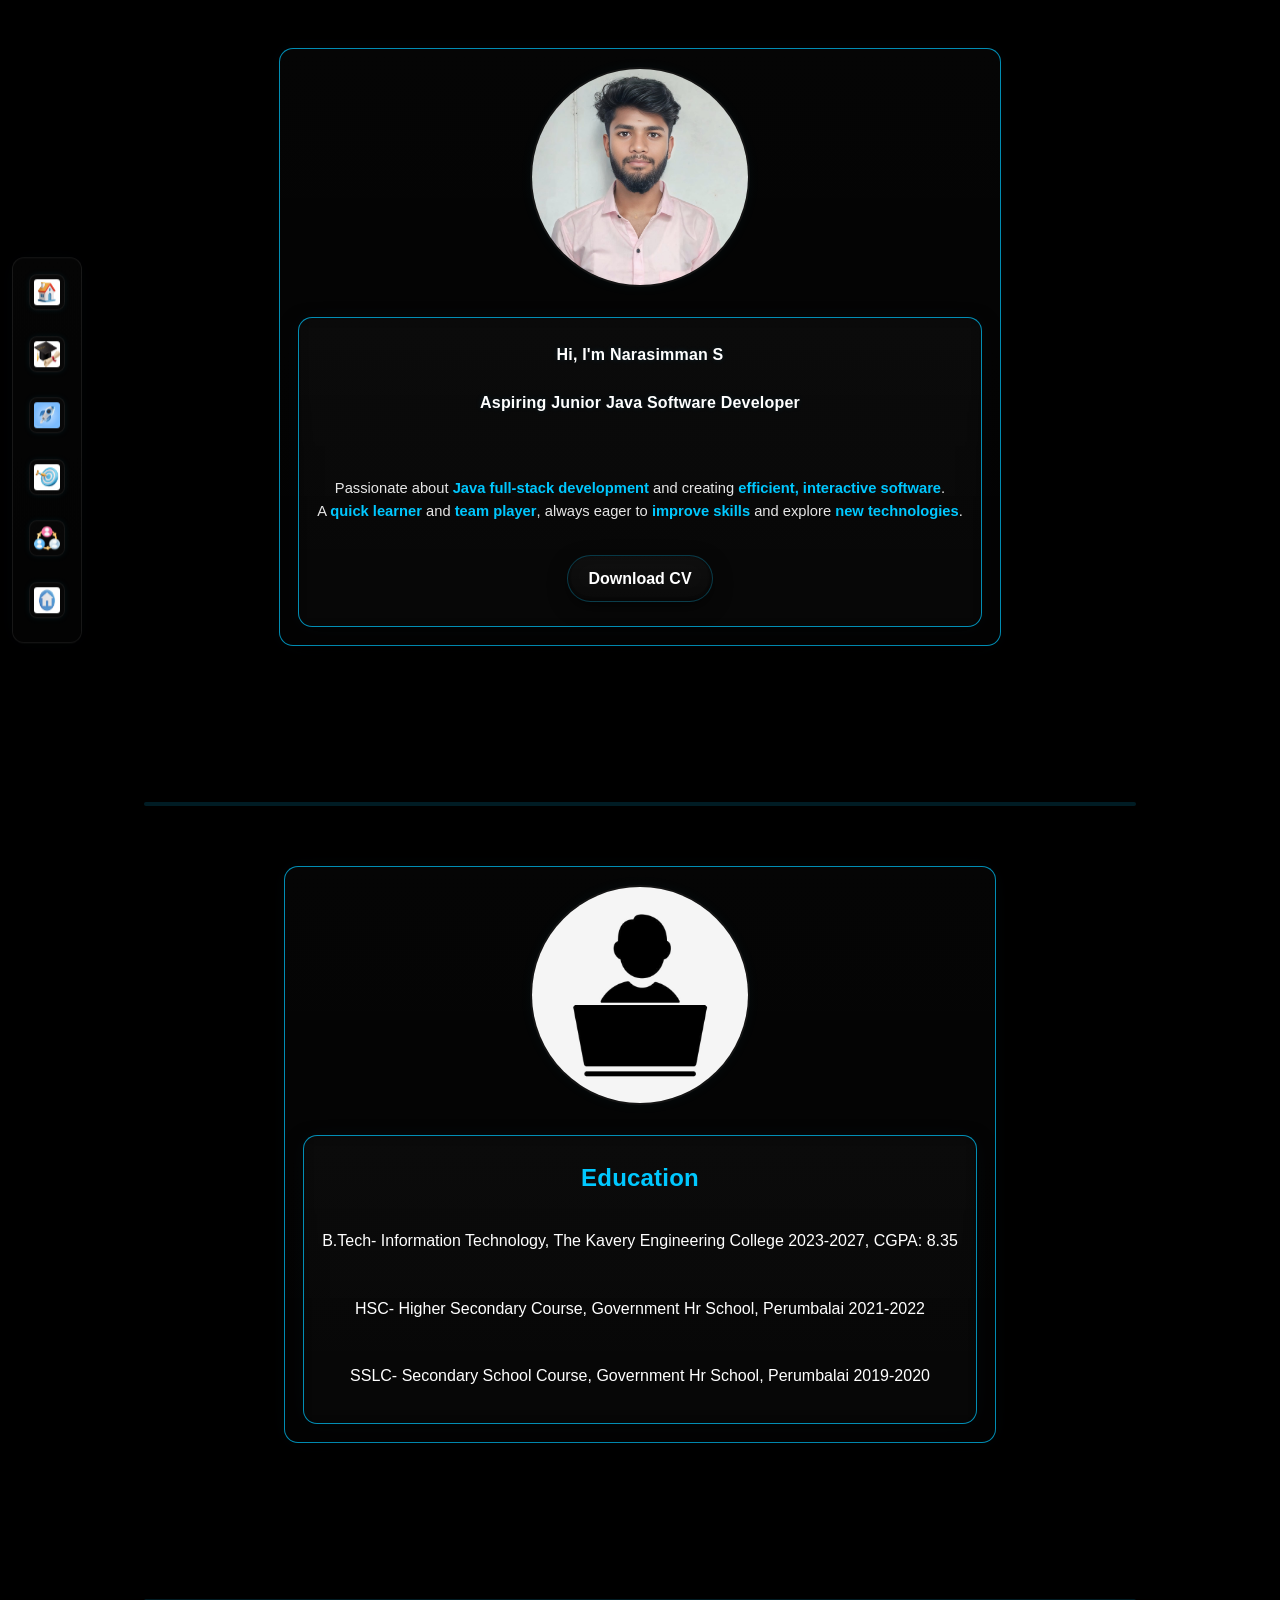
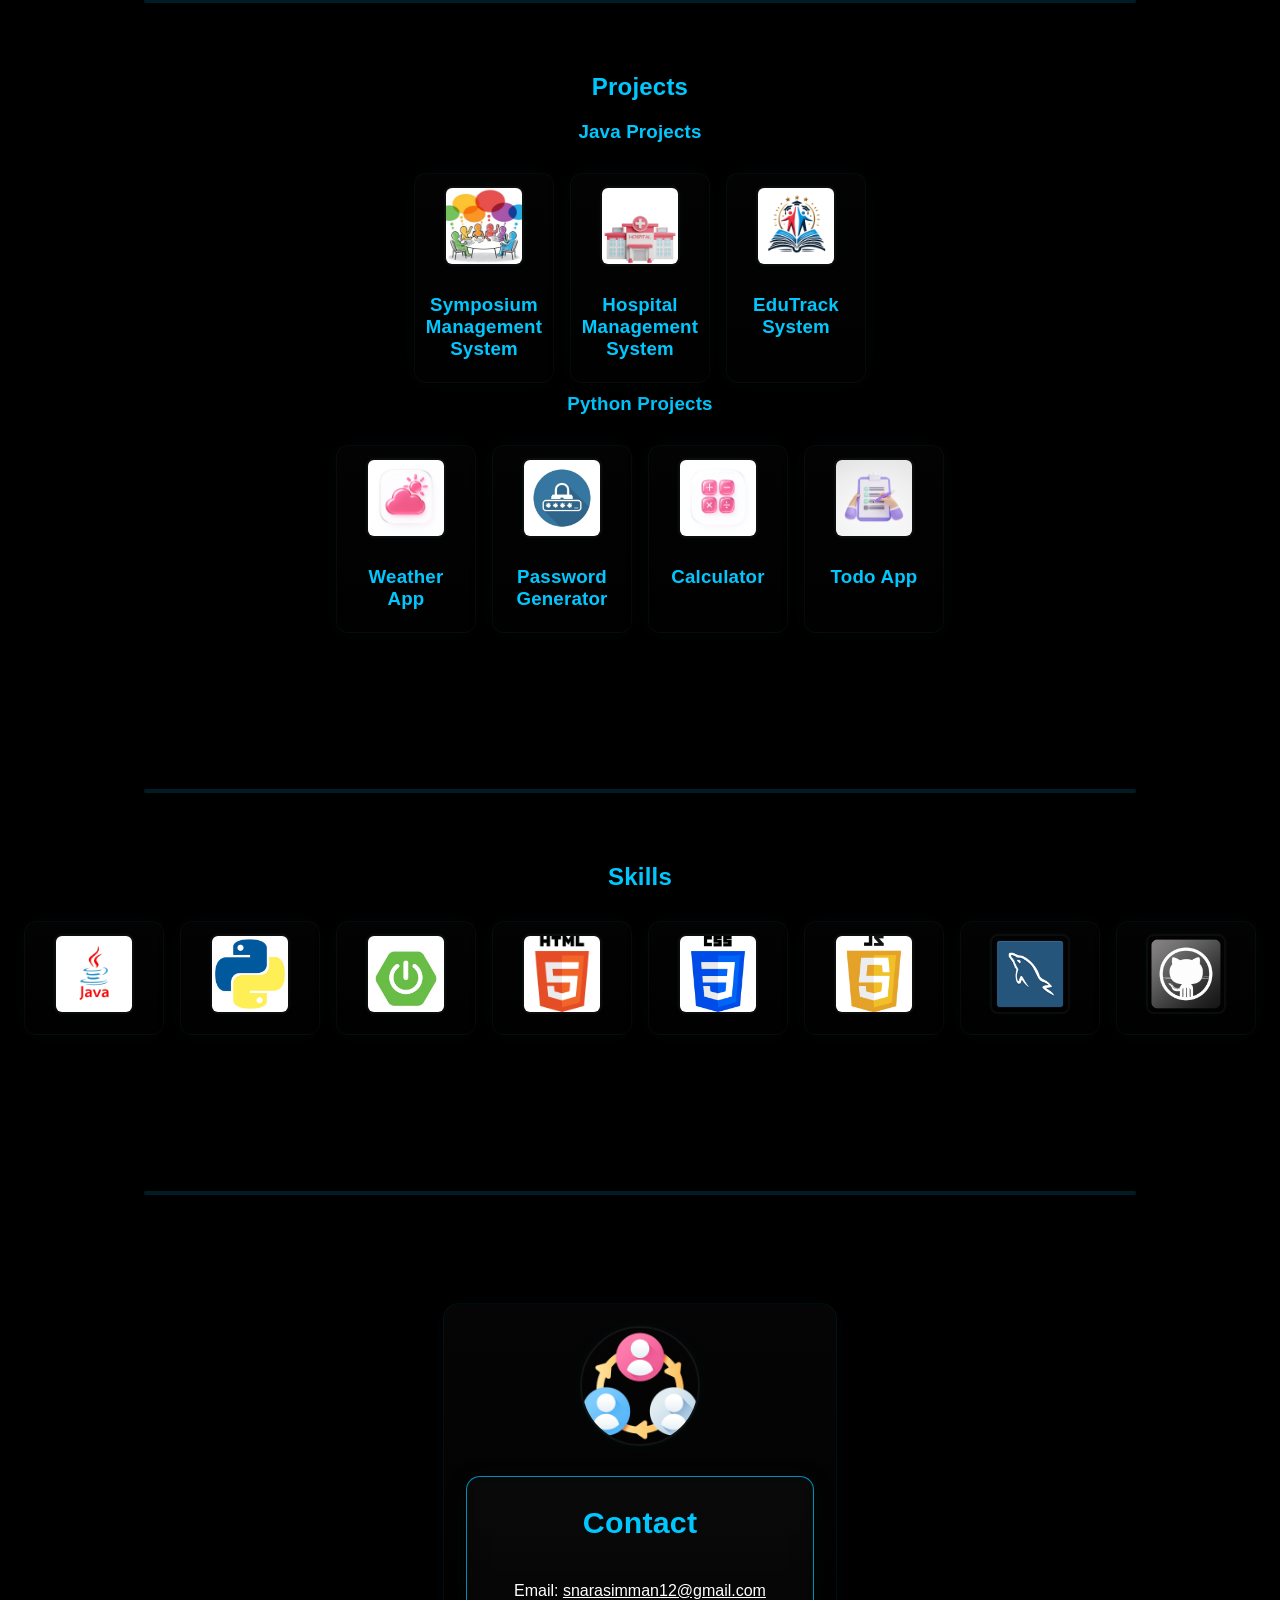
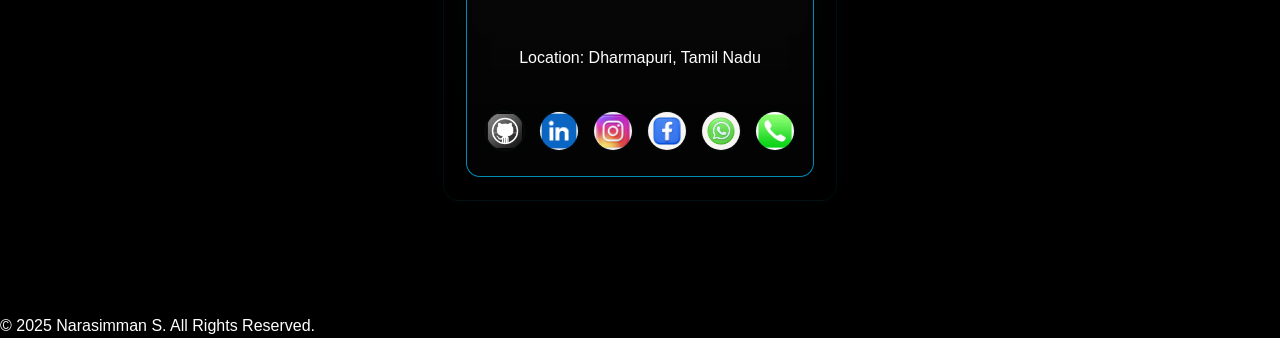
==== index.html @ ce7078b5 "your commit message" ====
<!DOCTYPE html>
<html lang="en">
<head>
<meta charset="UTF-8">
<meta name="viewport" content="width=device-width, initial-scale=1.0">
<title>Narasimman S | Portfolio</title>
<link rel="stylesheet" href="style.css">
</head>
<body>

<!-- Navbar Left -->
<header>
  <nav class="navbar">
    <ul class="nav-icons-left">
      <li><a href="#home"><img src="images/home.jpg" alt="Home" title="Home"></a></li>
      <li><a href="#about"><img src="images/education.jpg" alt="Education" title="Education"></a></li>
      <li><a href="#projects"><img src="images/project.jpg" alt="Projects" title="Projects"></a></li>
      <li><a href="#skills"><img src="images/skill.jpg" alt="Skills" title="Skills"></a></li>
      <li><a href="#contact"><img src="images/contact.png" alt="Contact" title="Contact"></a></li>
      <li><a href="#" id="back-to-home"><img src="images/back.jpg" alt="back" title="back"></a></li>
    </ul>

    <!-- Back to Top button on left -->
    <!-- <button id="back-to-top"><img src="images/back.jpg" alt="Back to Top"></button> -->
     <!-- Back to Top button -->
<!-- <button id="back-to-top">↑</button> -->


    <!-- Theme toggle -->
    <!-- <button id="theme-toggle">🌙</button> -->
  </nav>
</header>

<!-- Home Section -->
<section id="home" class="section">
  <div class="section-card home-photo">
    <img src="images/NARASIMMAN.jpg" alt="Narasimman S" class="section-img">
    <div class="section-text">
      <h1 class="glow-text left-to-center">Hi, I'm Narasimman S</h1>
      <h3 class="glow-text right-to-center">Aspiring Junior Java Software Developer<h3></h3>
<p class="small-text">
  Passionate about <span class="highlight">Java full-stack development</span> and creating <span class="highlight">efficient, interactive software</span>.<br>
  A <span class="highlight">quick learner</span> and <span class="highlight">team player</span>, always eager to <span class="highlight">improve skills</span> and explore <span class="highlight">new technologies</span>.
</p>

      <a href="resume (1).pdf" download class="btn">Download CV</a>
    </div>
  </div>
</section>

<!-- About Section -->
<section id="about" class="section">
  <div class="section-card plain">
    <img src="images/about.jpg" alt="about" class="section-img">
    <div class="section-text">
      <h2>Education</h2>
      <p>B.Tech- Information Technology, The Kavery Engineering College 2023-2027, CGPA: 8.35</p>
      <p>HSC- Higher Secondary Course, Government Hr School, Perumbalai 2021-2022</p>
      <p>SSLC- Secondary School Course, Government Hr School, Perumbalai 2019-2020</p>
    </div>
  </div>
</section>

<!-- Projects Section -->
<section id="projects" class="section">
  <h2>Projects</h2>
  <h3>Java Projects</h3>
  <div class="project-list">
    <div class="project-card">
      <img src="images/symposium.jpg" alt="Symposium Management System">
      <div class="overlay"><a href="https://github.com/narasimman3/Symposium-Management-System.git" target="_blank">View Code →</a></div>
      <h3>Symposium Management System</h3>
    </div>
    <div class="project-card">
      <img src="images/hospital.jpg" alt="Hospital Management System">
      <div class="overlay"><a href="https://github.com/narasimman3/Hospital_Management_System.git" target="_blank">View Code →</a></div>
      <h3>Hospital Management System</h3>
    </div>
    <div class="project-card">
      <img src="images/edutrack (2).jpg" alt="EduTrack System">
      <div class="overlay"><a href="https://github.com/narasimman3/Edutrack_1.git" target="_blank">View Code →</a></div>
      <h3>EduTrack System</h3>
    </div>
  </div>

  <h3>Python Projects</h3>
  <div class="project-list">
    <div class="project-card">
      <img src="images/weather.jpg" alt="Weather App">
      <div class="overlay"><a href="https://github.com/narasimman3/weather.git" target="_blank">View Code →</a></div>
      <h3>Weather App</h3>
    </div>
    <div class="project-card">
      <img src="images/password.jpg" alt="Password Generator">
      <div class="overlay"><a href="https://github.com/narasimman3/password.git" target="_blank">View Code →</a></div>
      <h3>Password Generator</h3>
    </div>
    <div class="project-card">
      <img src="images/calculator.jpg" alt="Calculator">
      <div class="overlay"><a href="https://github.com/narasimman3/calculator.git" target="_blank">View Code →</a></div>
      <h3>Calculator</h3>
    </div>
    <div class="project-card">
      <img src="images/todo.jpg" alt="Todo App">
      <div class="overlay"><a href="https://github.com/narasimman3/todo.git" target="_blank">View Code →</a></div>
      <h3>Todo App</h3>
    </div>
  </div>
</section>

<!-- Skills Section -->
<section id="skills" class="section">
  <h2>Skills</h2>
  <div class="skill-list">
    <div class="skill-card"><img src="images/java.jpg" alt="Java"><div class="skill-overlay"><span>Java</span></div></div>
    <div class="skill-card"><img src="images/python.jpg" alt="Python"><div class="skill-overlay"><span>Python</span></div></div>
    <div class="skill-card"><img src="images/springboot.jpg" alt="Spring Boot"><div class="skill-overlay"><span>Spring Boot</span></div></div>
    <div class="skill-card"><img src="images/html.jpg" alt="HTML"><div class="skill-overlay"><span>HTML</span></div></div>
    <div class="skill-card"><img src="images/css.jpg" alt="CSS"><div class="skill-overlay"><span>CSS</span></div></div>
    <div class="skill-card"><img src="images/js.jpg" alt="JavaScript"><div class="skill-overlay"><span>JavaScript</span></div></div>
    <div class="skill-card"><img src="icon/Mysql.png" alt="MySQL"><div class="skill-overlay"><span>MySQL</span></div></div>
    <div class="skill-card"><img src="icon/Github.png" alt="Git & Github"><div class="skill-overlay"><span>Git & Github</span></div></div>
  </div>
</section>

<!-- Contact Section -->
<section id="contact" class="section">
  <div class="section-card contact-container">
    <img src="images/contact.png" alt="Contact" class="section-img">
    <div class="section-text">
      <h2>Contact</h2>
      <p>Email: <a href="mailto:narasimman120@gmail.com">snarasimman12@gmail.com</a></p>
      <p>Location: Dharmapuri, Tamil Nadu</p>
      <div class="social-icons">
        <a href="https://github.com/narasimman3" target="_blank"><img src="icon/Github.png" alt="GitHub"></a>
        <a href="https://www.linkedin.com/in/narasimman-s-4451b8252" target="_blank"><img src="images/linkedin.jpg" alt="GitHub"></a>
        <a href="https://www.instagram.com/_.vaathi__" target="_blank"><img src="images/instagram.jpg" alt="Instagram"></a>
        <a href="https://www.facebook.com/share/1CPYEWhWmS/" target="_blank"><img src="images/facebook.jpg" alt="Facebook"></a>
        <a href="https://wa.me/6374122099" target="_blank"><img src="images/whatsapp.jpg" alt="WhatsApp"></a>
        <a href="tel:+916374122099"><img src="images/phone.jpg" alt="Phone"></a>
      </div>
    </div>
  </div>
</section>

<footer>
  <p>© 2025 Narasimman S. All Rights Reserved.</p>
</footer>

<script src="script.js" defer></script>
</body>
</html>
---- style.css ----
/* =========================
   Portfolio CSS - Sky-Blue Neon Theme + Glassmorphism
   - White body text
   - Sky-blue headers / highlights: #00c8ff
   - Glass panels (cards, navbar, buttons)
   - Neon hover pulse + border-expand animation
========================= */

/* ----- Root Variables ----- */
:root {
  --bg-color: #000000;        /* Pure Black background */
  --text-color: #ffffff;      /* Main body text = white */
  --sky: #00c8ff;             /* Sky blue neon */
  --highlight: var(--sky);    /* highlights use sky */
  --card-bg: rgba(0, 200, 255, 0.08);   /* subtle sky tint */
  --card-bg-strong: rgba(0, 200, 255, 0.12);
  --card-border: rgba(0, 200, 255, 0.7);
  --glass-bg: rgba(255,255,255,0.04);
  --gradient: linear-gradient(135deg, var(--sky) 0%, rgba(0,200,255,0.6) 100%);
  --glass-border: rgba(255,255,255,0.08);
  --transition-fast: 0.18s;
  --transition: 0.3s;
}

/* ----- Light-theme accidental override (keep dark) ----- */
[data-theme="light"] {
  --bg-color: #000000;
  --text-color: #ffffff;
  --card-bg: rgba(0, 200, 255, 0.08);
}

/* ----- Global Styles ----- */
* { box-sizing: border-box; }
html,body { height: 100%; }
body {
  margin: 0;
  font-family: 'Arial', sans-serif;
  background: var(--bg-color);
  color: var(--text-color);
  scroll-behavior: smooth;
  overflow-x: hidden;
  transition: background var(--transition), color var(--transition);
  -webkit-font-smoothing: antialiased;
  -moz-osx-font-smoothing: grayscale;
}

/* Headings use sky blue */
h1, h2, h3, h4, h5, h6 {
  color: var(--sky);
  margin: 10px 0;
  font-weight: 700;
  letter-spacing: 0.2px;
}

/* Smaller text */
p, li, a, span {
  color: var(--text-color);
  line-height: 1.6;
}

/* ----- Navbar Left Side (glass) ----- */
.navbar {
  position: fixed;
  top: 50%;
  left: 12px;
  transform: translateY(-50%);
  background: linear-gradient(180deg, rgba(255,255,255,0.02), rgba(255,255,255,0.01));
  border: 1px solid var(--glass-border);
  backdrop-filter: blur(8px);
  -webkit-backdrop-filter: blur(8px);
  padding: 10px;
  border-radius: 12px;
  display: flex;
  flex-direction: column;
  align-items: center;
  z-index: 100;
  box-shadow: 0 6px 18px rgba(0,0,0,0.6), 0 0 24px rgba(0,200,255,0.03);
  transition: transform var(--transition), box-shadow var(--transition);
}

.navbar:hover { transform: translateY(-50%) scale(1.01); }

/* Nav icons */
.nav-icons-left {
  list-style: none;
  padding: 6px;
  margin: 0;
  display: flex;
  flex-direction: column;
  gap: 18px;
}

.nav-icons-left li a img {
  width: 36px;
  height: 36px;
  border-radius: 8px;
  transition: transform var(--transition-fast), filter var(--transition-fast), box-shadow var(--transition-fast);
  border: 1px solid rgba(255,255,255,0.06);
  box-shadow: 0 0 6px rgba(0,200,255,0.08);
  background: rgba(255,255,255,0.02);
  padding: 4px;
}

.nav-icons-left li a img:hover {
  transform: scale(1.12);
  filter: brightness(1.05);
  box-shadow: 0 0 12px var(--sky), 0 0 24px rgba(0,200,255,0.25);
}

/* Theme toggle */
#theme-toggle {
  margin-top: 14px;
  background: linear-gradient(90deg, rgba(255,255,255,0.03), rgba(255,255,255,0.01));
  border: 1px solid var(--glass-border);
  font-size: 18px;
  color: var(--text-color);
  cursor: pointer;
  border-radius: 10px;
  padding: 6px 8px;
  width: 48px;
  text-align: center;
  transition: transform var(--transition-fast), box-shadow var(--transition-fast);
}
#theme-toggle:hover {
  transform: scale(1.05);
  box-shadow: 0 0 12px var(--sky);
}

/* ----- Sections ----- */
.section {
  padding: 48px 20px;
  opacity: 0;
  transform: translateY(30px);
  transition: all 0.8s ease-out;
  display: flex;
  flex-direction: column;
  align-items: center;
}

.section.visible {
  opacity: 1;
  transform: translateY(0);
  animation: fadeInUp 0.8s ease-out forwards;
}

/* Gap line between sections */
.section + .section::before {
  content: "";
  display: block;
  width: 80%;
  height: 4px;
  background-color: var(--highlight);
  margin: 60px auto;
  border-radius: 2px;
  opacity: 0.14;
  box-shadow: 0 0 12px rgba(0,200,255,0.06);
}

/* Home Glow Text (keeps original animation) */
.glow-text {
  font-weight: bold;
  text-align: center;
  font-size: 1rem;
  opacity: 0;
  display: inline-block;
  text-shadow: 0 0 6px rgba(0,200,255,0.12), 0 0 12px rgba(0,200,255,0.06);
  color: var(--text-color);
}

.left-to-center {
  animation: slide-left-to-center 3s forwards, neon-pulse 2.2s infinite alternate;
  animation-delay: 0s, 1.5s;
}

.right-to-center {
  animation: slide-right-to-center 3s forwards, neon-pulse 2.2s infinite alternate;
  animation-delay: 0s, 1.5s;
}

/* Slide animations */
@keyframes slide-left-to-center {
  0% { transform: translateX(-100%); opacity: 0; }
  100% { transform: translateX(0); opacity: 1; }
}
@keyframes slide-right-to-center {
  0% { transform: translateX(100%); opacity: 0; }
  100% { transform: translateX(0); opacity: 1; }
}

/* Neon pulse (text subtle color shift using sky) */
@keyframes neon-pulse {
  0%   { text-shadow: 0 0 6px rgba(0,200,255,0.08); color: var(--text-color); transform: scale(1); }
  50%  { text-shadow: 0 0 10px var(--sky), 0 0 24px rgba(0,200,255,0.18); color: var(--sky); transform: scale(1.01); }
  100% { text-shadow: 0 0 6px rgba(0,200,255,0.08); color: var(--text-color); transform: scale(1); }
}

/* ----- Cards (glass + sky-blue glow) ----- */
.section-card,
.section-card .section-text,
.project-card,
.skill-card,
.contact-container {
  display: flex;
  flex-direction: column;
  align-items: center;
  text-align: center;
  gap: 10px;
  background: linear-gradient(180deg, rgba(255,255,255,0.02), rgba(255,255,255,0.01));
  border: 1px solid var(--card-border);
  border-radius: 14px;
  padding: 18px;
  box-shadow: 0 6px 18px rgba(0,0,0,0.6), 0 0 22px rgba(0,200,255,0.04);
  transition: transform var(--transition), box-shadow var(--transition), border-color var(--transition);
  backdrop-filter: blur(10px);
  -webkit-backdrop-filter: blur(10px);
}

/* Slight stronger glass variant */
.contact-container {
  max-width: 900px;
  margin: 48px auto;
  padding: 22px;
  border-radius: 16px;
  background: linear-gradient(180deg, rgba(255,255,255,0.02), rgba(0,0,0,0.02));
  border: 1px solid rgba(0,200,255,0.06);
  box-shadow: 0 10px 28px rgba(0,0,0,0.6), 0 0 28px rgba(0,200,255,0.03);
}

/* Hover: neon raise + border expand glow */
.section-card:hover,
.project-card:hover,
.skill-card:hover,
.contact-container:hover {
  transform: translateY(-6px) scale(1.02);
  box-shadow: 0 18px 40px rgba(0,0,0,0.6), 0 0 40px rgba(0,200,255,0.16);
  border-color: var(--sky);
  animation: border-expand 0.6s ease forwards;
}

/* border-expansion subtle effect (pseudo) */
@keyframes border-expand {
  0% { box-shadow: 0 6px 18px rgba(0,0,0,0.6), 0 0 12px rgba(0,200,255,0.05); }
  100% { box-shadow: 0 18px 40px rgba(0,0,0,0.6), 0 0 40px rgba(0,200,255,0.16); }
}

/* Home Image */
.section-card .section-img {
  width: 220px;
  height: 220px;
  border-radius: 50%;
  object-fit: cover;
  margin-bottom: 20px;
  transition: transform var(--transition), box-shadow var(--transition), border var(--transition);
  border: 2px solid rgba(255,255,255,0.06);
  box-shadow: 0 0 14px rgba(0,200,255,0.04);
}

.section-card .section-img:hover {
  transform: scale(1.05);
  box-shadow: 0 0 28px var(--sky), 0 0 36px rgba(0,200,255,0.12);
}

/* ----- Buttons (glass + neon) ----- */
/* Default button: glass + sky border + inner glow */
.btn {
  display: inline-block;
  padding: 10px 20px;
  margin: 6px 10px;
  background: linear-gradient(180deg, rgba(255,255,255,0.03), rgba(255,255,255,0.01));
  color: var(--text-color);
  border-radius: 999px;
  font-weight: 700;
  text-decoration: none;
  border: 1px solid rgba(0,200,255,0.25);
  box-shadow: inset 0 -2px 8px rgba(0,0,0,0.6), 0 6px 18px rgba(0,0,0,0.6);
  position: relative;
  transition: transform var(--transition-fast), box-shadow var(--transition), border-color var(--transition);
  backdrop-filter: blur(6px);
  -webkit-backdrop-filter: blur(6px);
}

/* Neon accent variant (sky solid) */
.btn.primary {
  background: linear-gradient(90deg, rgba(0,200,255,0.12), rgba(0,200,255,0.08));
  color: #00121a;
  border: 1px solid rgba(0,200,255,0.9);
  box-shadow: 0 6px 18px rgba(0,0,0,0.6), 0 0 24px rgba(0,200,255,0.14);
}

/* Hover: neon pulse & slight scale + border expand ring */
.btn:hover {
  transform: translateY(-4px) scale(1.03);
  border-color: var(--sky);
  box-shadow: 0 18px 40px rgba(0,0,0,0.6), 0 0 34px rgba(0,200,255,0.18);
  animation: neon-button-pulse 1.2s infinite;
}

/* Focus (accessibility) */
.btn:focus {
  outline: none;
  box-shadow: 0 0 0 4px rgba(0,200,255,0.08), 0 0 24px rgba(0,200,255,0.14);
}

/* neon pulse keyframes for hover */
@keyframes neon-button-pulse {
  0% { box-shadow: 0 10px 30px rgba(0,0,0,0.6), 0 0 8px rgba(0,200,255,0.08); }
  50% { box-shadow: 0 18px 40px rgba(0,0,0,0.6), 0 0 44px rgba(0,200,255,0.22); transform: translateY(-4px) scale(1.035); }
  100% { box-shadow: 0 10px 30px rgba(0,0,0,0.6), 0 0 8px rgba(0,200,255,0.08); transform: translateY(-3px) scale(1.03); }
}

/* small icon button */
.icon-btn {
  width: 44px;
  height: 44px;
  display: inline-flex;
  align-items: center;
  justify-content: center;
  border-radius: 10px;
  padding: 6px;
  border: 1px solid rgba(0,200,255,0.12);
  background: rgba(255,255,255,0.02);
}

/* ----- Project & Skill Lists ----- */
.project-list,
.skill-list {
  display: flex;
  flex-wrap: wrap;
  justify-content: center;
  gap: 16px;
  margin-top: 20px;
}

.project-card,
.skill-card {
  width: 140px;
  display: flex;
  flex-direction: column;
  align-items: center;
  padding: 12px;
  position: relative;
  border-radius: 12px;
  cursor: pointer;
  overflow: hidden;
  border: 1px solid rgba(255,255,255,0.03);
  background: linear-gradient(180deg, rgba(255,255,255,0.01), rgba(255,255,255,0.005));
}

/* images inside cards */
.project-card img,
.skill-card img {
  width: 80px;
  height: 80px;
  border-radius: 8px;
  margin-bottom: 8px;
  object-fit: cover;
  transition: transform var(--transition), box-shadow var(--transition), border var(--transition);
  border: 2px solid rgba(255,255,255,0.04);
  box-shadow: 0 0 6px rgba(0,200,255,0.04);
}

.project-card:hover img,
.skill-card:hover img {
  transform: scale(1.06);
  box-shadow: 0 0 18px var(--sky), 0 0 26px rgba(0,200,255,0.12);
}

/* Overlays */
.project-card .overlay,
.skill-card .skill-overlay {
  position: absolute;
  top: 0;
  left: 0;
  width: 100%;
  height: 100%;
  background: rgba(0,0,0,0.6);
  color: var(--text-color);
  display: flex;
  justify-content: center;
  align-items: center;
  opacity: 0;
  font-weight: bold;
  font-size: 14px;
  border-radius: 12px;
  transition: opacity var(--transition), transform var(--transition);
}

.project-card:hover .overlay,
.skill-card:hover .skill-overlay {
  opacity: 1;
  transform: translateY(0);
}

/* ----- Contact Section specifics ----- */
.contact-container .section-img {
  width: 120px;
  height: 120px;
  object-fit: cover;
  border-radius: 50%;
  border: 2px solid rgba(255,255,255,0.06);
  box-shadow: 0 0 14px rgba(0,200,255,0.04);
  transition: transform var(--transition), box-shadow var(--transition);
}

.contact-container .section-img:hover {
  transform: scale(1.06);
  box-shadow: 0 0 26px var(--sky), 0 0 30px rgba(0,200,255,0.12);
}

.contact-container .section-text h2 {
  font-size: 1.9rem;
  margin-bottom: 12px;
  color: var(--sky);
}

.contact-container .section-text p,
.contact-container .section-text a {
  color: var(--text-color);
}

/* ----- Social Icons ----- */
.social-icons {
  display: flex;
  gap: 14px;
  margin-top: 14px;
}

.social-icons a img {
  width: 40px;
  height: 40px;
  object-fit: cover;
  border-radius: 50%;
  transition: transform var(--transition-fast), box-shadow var(--transition-fast);
  border: 1px solid rgba(255,255,255,0.04);
  box-shadow: 0 0 6px rgba(0,200,255,0.04);
}

.social-icons a img:hover {
  transform: scale(1.12);
  box-shadow: 0 0 22px var(--sky), 0 0 34px rgba(0,200,255,0.14);
}

/* ----- Back to Top ----- */
#back-to-top {
  position: fixed;
  bottom: 20px;
  left: 20px;
  padding: 8px;
  border-radius: 50%;
  border: none;
  background: linear-gradient(180deg, rgba(255,255,255,0.02), rgba(255,255,255,0.01));
  cursor: pointer;
  z-index: 100;
  display: block;
  transition: transform var(--transition-fast), opacity var(--transition-fast), box-shadow var(--transition-fast);
  border: 1px solid rgba(255,255,255,0.04);
}

#back-to-top:hover {
  transform: scale(1.18);
  opacity: 0.95;
  box-shadow: 0 18px 40px rgba(0,0,0,0.6), 0 0 34px rgba(0,200,255,0.14);
}

/* ----- Animations ----- */
@keyframes fadeInUp {
  0% { opacity: 0; transform: translateY(30px); }
  100% { opacity: 1; transform: translateY(0); }
}

/* Border glow utility (can be used) */
.glow-border {
  box-shadow: 0 10px 30px rgba(0,0,0,0.6), 0 0 24px rgba(0,200,255,0.12);
  border: 1px solid rgba(0,200,255,0.14);
}

/* Highlights & small text */
.highlight { color: var(--sky); font-weight: 700; }
.small-text { font-size: 0.92rem; line-height: 1.6; color: rgba(255,255,255,0.9); }

/* Active nav glow */
.nav-icons-left li a.active.neon-glow {
  color: var(--sky);
  text-shadow: 0 0 6px var(--sky), 0 0 12px rgba(0,200,255,0.18);
  transition: text-shadow var(--transition), color var(--transition);
}

/* ----- Responsive ----- */
@media(max-width:1024px){
  .section-card .section-img { width: 150px; height: 150px; }
  .project-card img, .skill-card img { width: 100px; height: 100px; }
  .navbar { left: 8px; }
}

@media(max-width:768px){
  .navbar {
    position: fixed;
    top: 0;
    left: 0;
    width: 100%;
    height: 60px;
    flex-direction: row;
    justify-content: space-around;
    padding: 8px;
    border-radius: 0 0 12px 12px;
  }
  .nav-icons-left { flex-direction: row; gap: 14px; align-items: center; margin: 0; }
  .project-list, .skill-list { flex-direction: column; align-items: center; }
  .section-card .section-img { width: 120px; height: 120px; }
  .project-card img, .skill-card img { width: 80px; height: 80px; }
}

@media(max-width:360px){
  .section-card .section-img { width: 100px; height: 100px; }
  .project-card img, .skill-card img { width: 70px; height: 70px; }
  .navbar { padding: 6px; }
}

/* ----- Utility text colors for readability ----- */
.muted { color: rgba(255,255,255,0.6); }
.link { color: var(--sky); text-decoration: none; font-weight: 700; }
.link:hover { text-decoration: underline; }

/* End of file */
html {
  scroll-behavior: smooth;
}
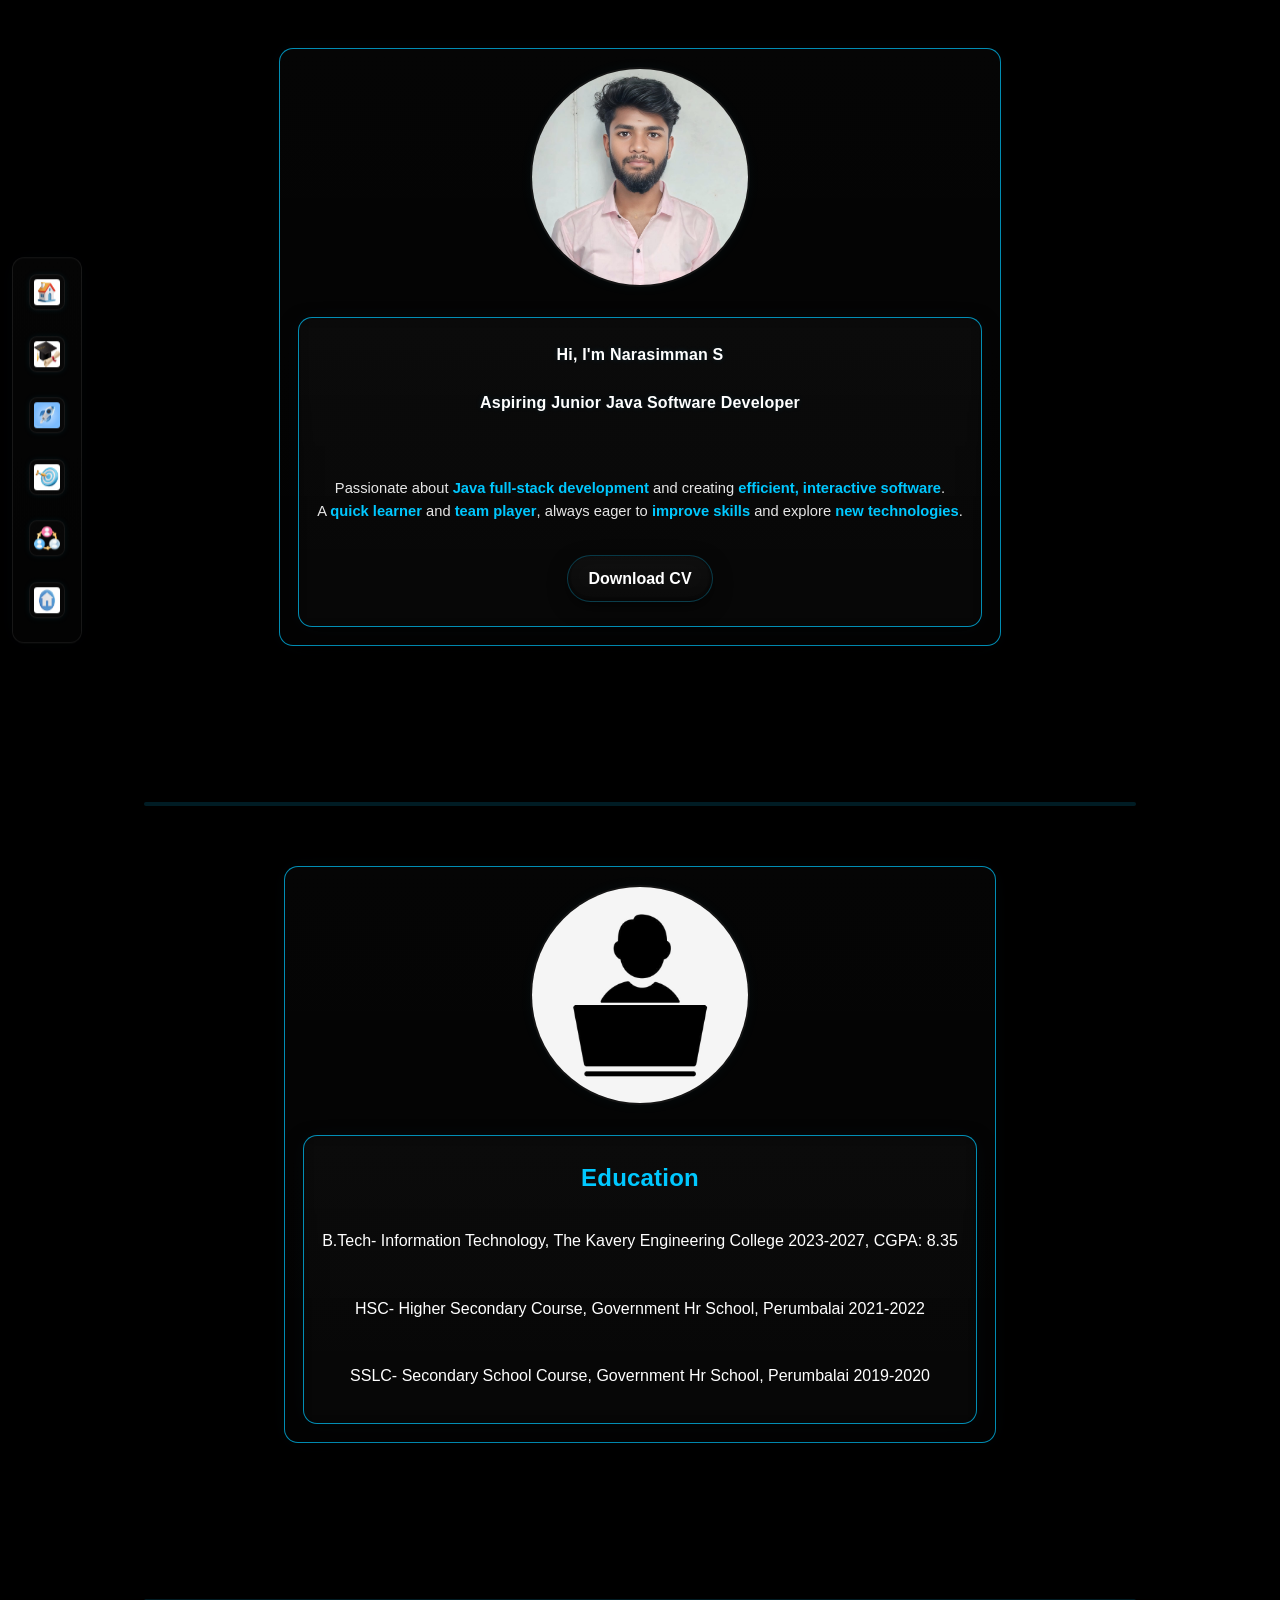
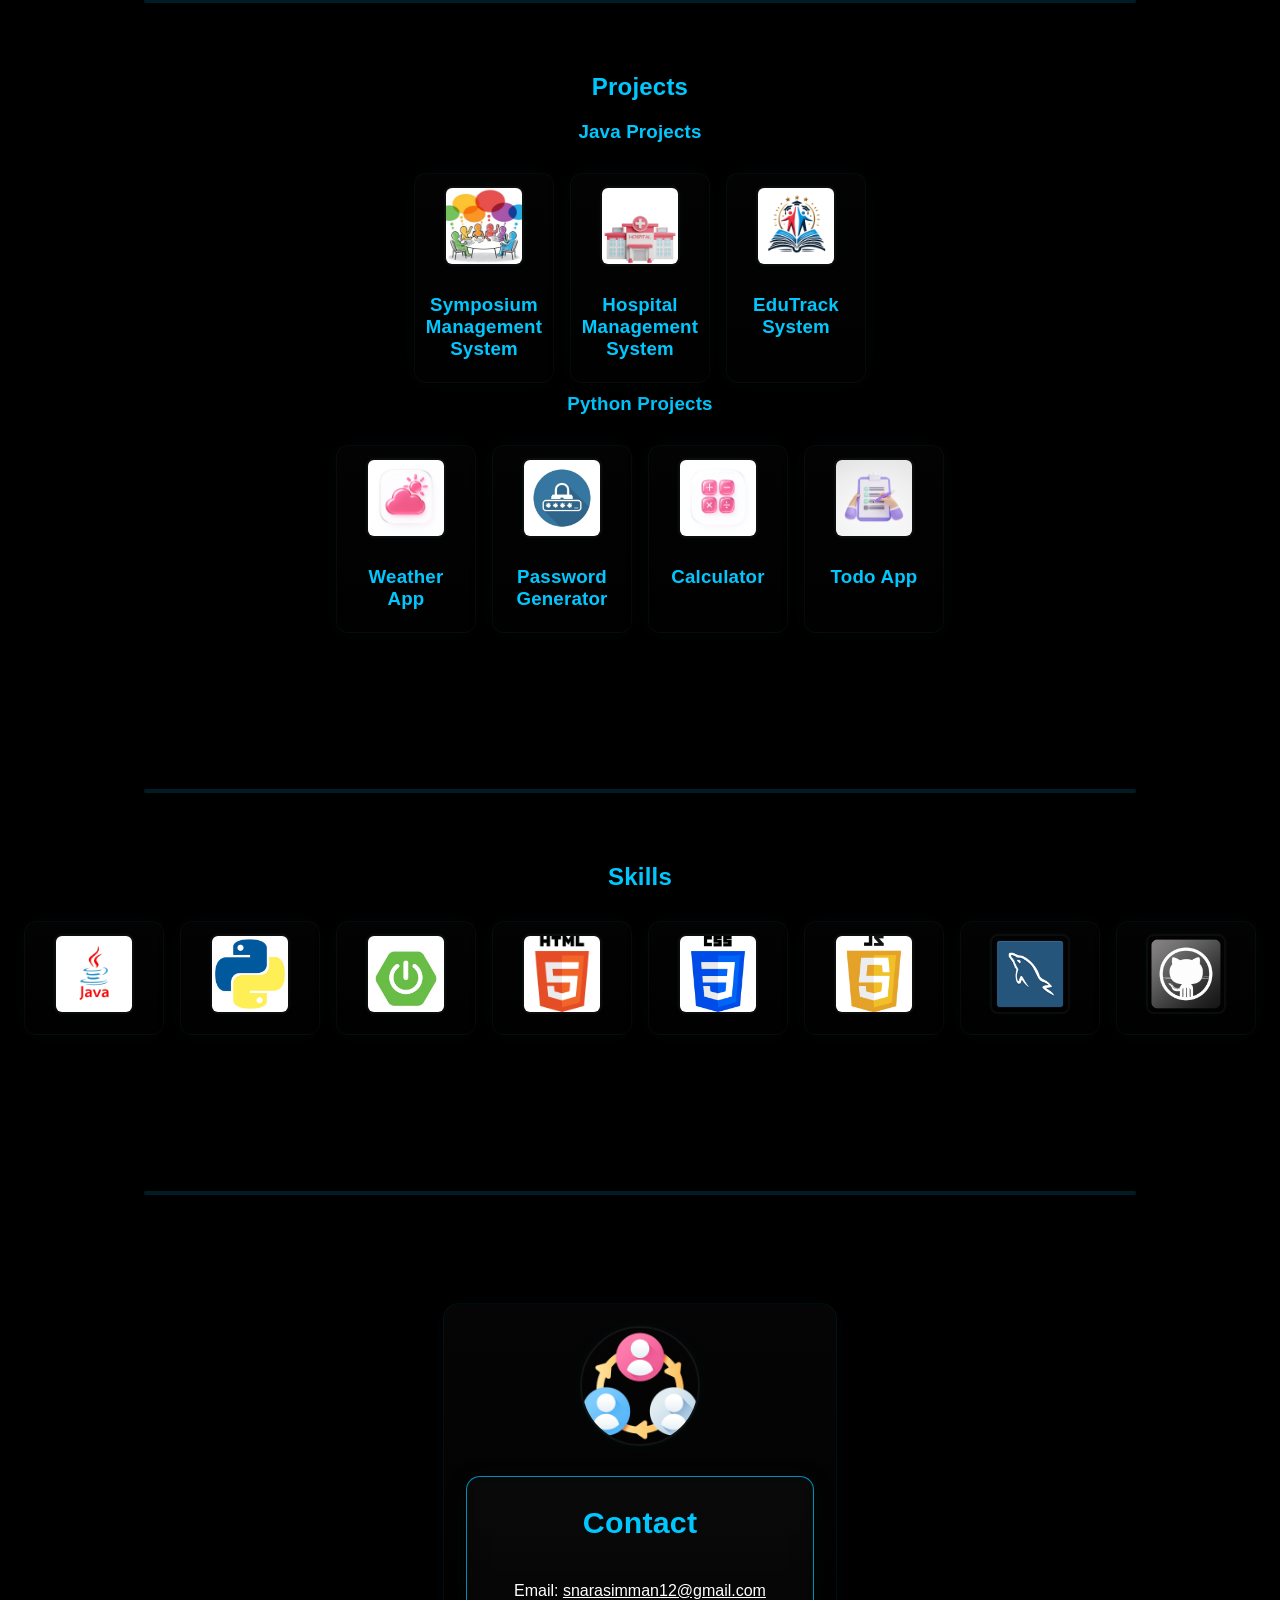
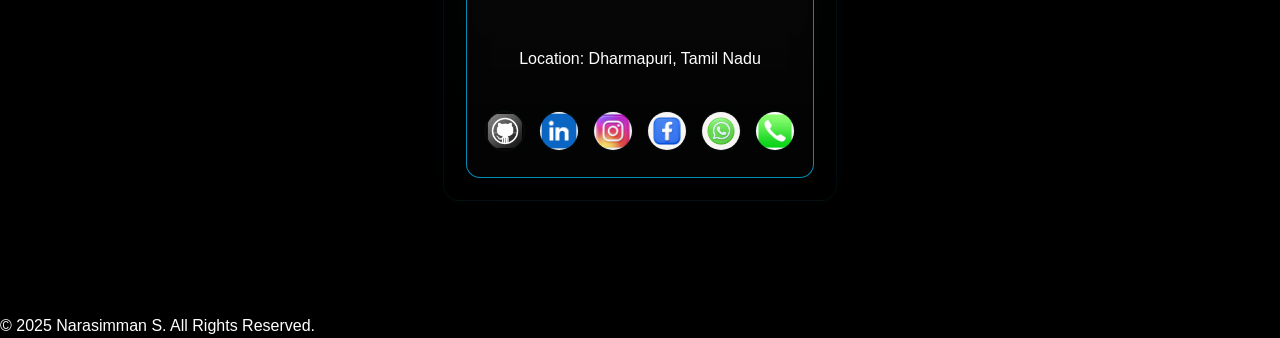
==== commit ce6c1ae6: "Update portfolio: fixed mobile navbar, updated style.css, index.html changes, removed old PDFs" ====
--- a/index.html
+++ b/index.html
@@ -43,7 +43,7 @@
   A <span class="highlight">quick learner</span> and <span class="highlight">team player</span>, always eager to <span class="highlight">improve skills</span> and explore <span class="highlight">new technologies</span>.
 </p>
 
-      <a href="resume (1).pdf" download class="btn">Download CV</a>
+      <a href="Narasimman (2).pdf" download class="btn">Download CV</a>
     </div>
   </div>
 </section>
--- a/style.css
+++ b/style.css
@@ -525,3 +525,90 @@
 html {
   scroll-behavior: smooth;
 }
+
+/* ===== Mobile Navbar Fix ===== */
+@media(max-width:768px){
+  .navbar {
+    position: fixed;                 /* top navbar */
+    top: 0;
+    left: 0;
+    width: 100%;
+    height: 60px;
+    display: flex;
+    justify-content: center;         /* center wrapper */
+    align-items: center;
+    padding: 6px 0;
+    border-radius: 0 0 12px 12px;
+    background: rgba(0,0,0,0.95);   /* dark for visibility */
+    border: 0.5px solid rgba(0,200,255,0.12); /* thin subtle border */
+    backdrop-filter: blur(12px);
+    -webkit-backdrop-filter: blur(12px);
+    z-index: 9999;                   /* always on top */
+  }
+
+  /* Scrollable inner wrapper for icons */
+  .nav-icons-left-wrapper {
+    display: flex;
+    justify-content: center;
+    align-items: center;
+    overflow-x: auto;               /* scrollable if icons overflow */
+    gap: 12px;
+    padding: 0 6px;
+    scroll-behavior: smooth;
+  }
+
+  /* Hide scrollbar */
+  .nav-icons-left-wrapper::-webkit-scrollbar { display: none; }
+  .nav-icons-left-wrapper {
+    -ms-overflow-style: none;
+    scrollbar-width: none;
+  }
+
+  .nav-icons-left {
+    display: flex;
+    flex-direction: row;
+    gap: 12px;
+    margin: 0;
+    padding: 0;
+  }
+
+  .nav-icons-left li { list-style: none; }
+
+  .nav-icons-left li a img {
+    width: 36px;
+    height: 36px;
+    padding: 2px;
+    border-radius: 8px;
+    border: 1px solid rgba(255,255,255,0.06);
+    box-shadow: 0 0 6px rgba(0,200,255,0.08);
+    transition: transform 0.2s, box-shadow 0.2s;
+  }
+
+  .nav-icons-left li a img:hover {
+    transform: scale(1.12);
+    box-shadow: 0 0 12px var(--sky), 0 0 24px rgba(0,200,255,0.25);
+  }
+
+  /* Theme toggle inline with icons */
+  #theme-toggle {
+    width: 38px;
+    height: 38px;
+    padding: 4px;
+    font-size: 16px;
+    flex-shrink: 0;
+  }
+
+  /* Ensure content is not hidden behind navbar */
+  body { padding-top: 70px; }
+}
+
+/* Ultra-small phones <=360px */
+@media(max-width:360px){
+  .navbar {
+    height: 55px;
+    border: 0.4px solid rgba(0,200,255,0.10); /* thinner border for tiny screens */
+  }
+  .nav-icons-left-wrapper { gap: 8px; padding: 0 4px; }
+  .nav-icons-left li a img { width: 30px; height: 30px; }
+  #theme-toggle { width: 32px; height: 32px; font-size: 14px; }
+}
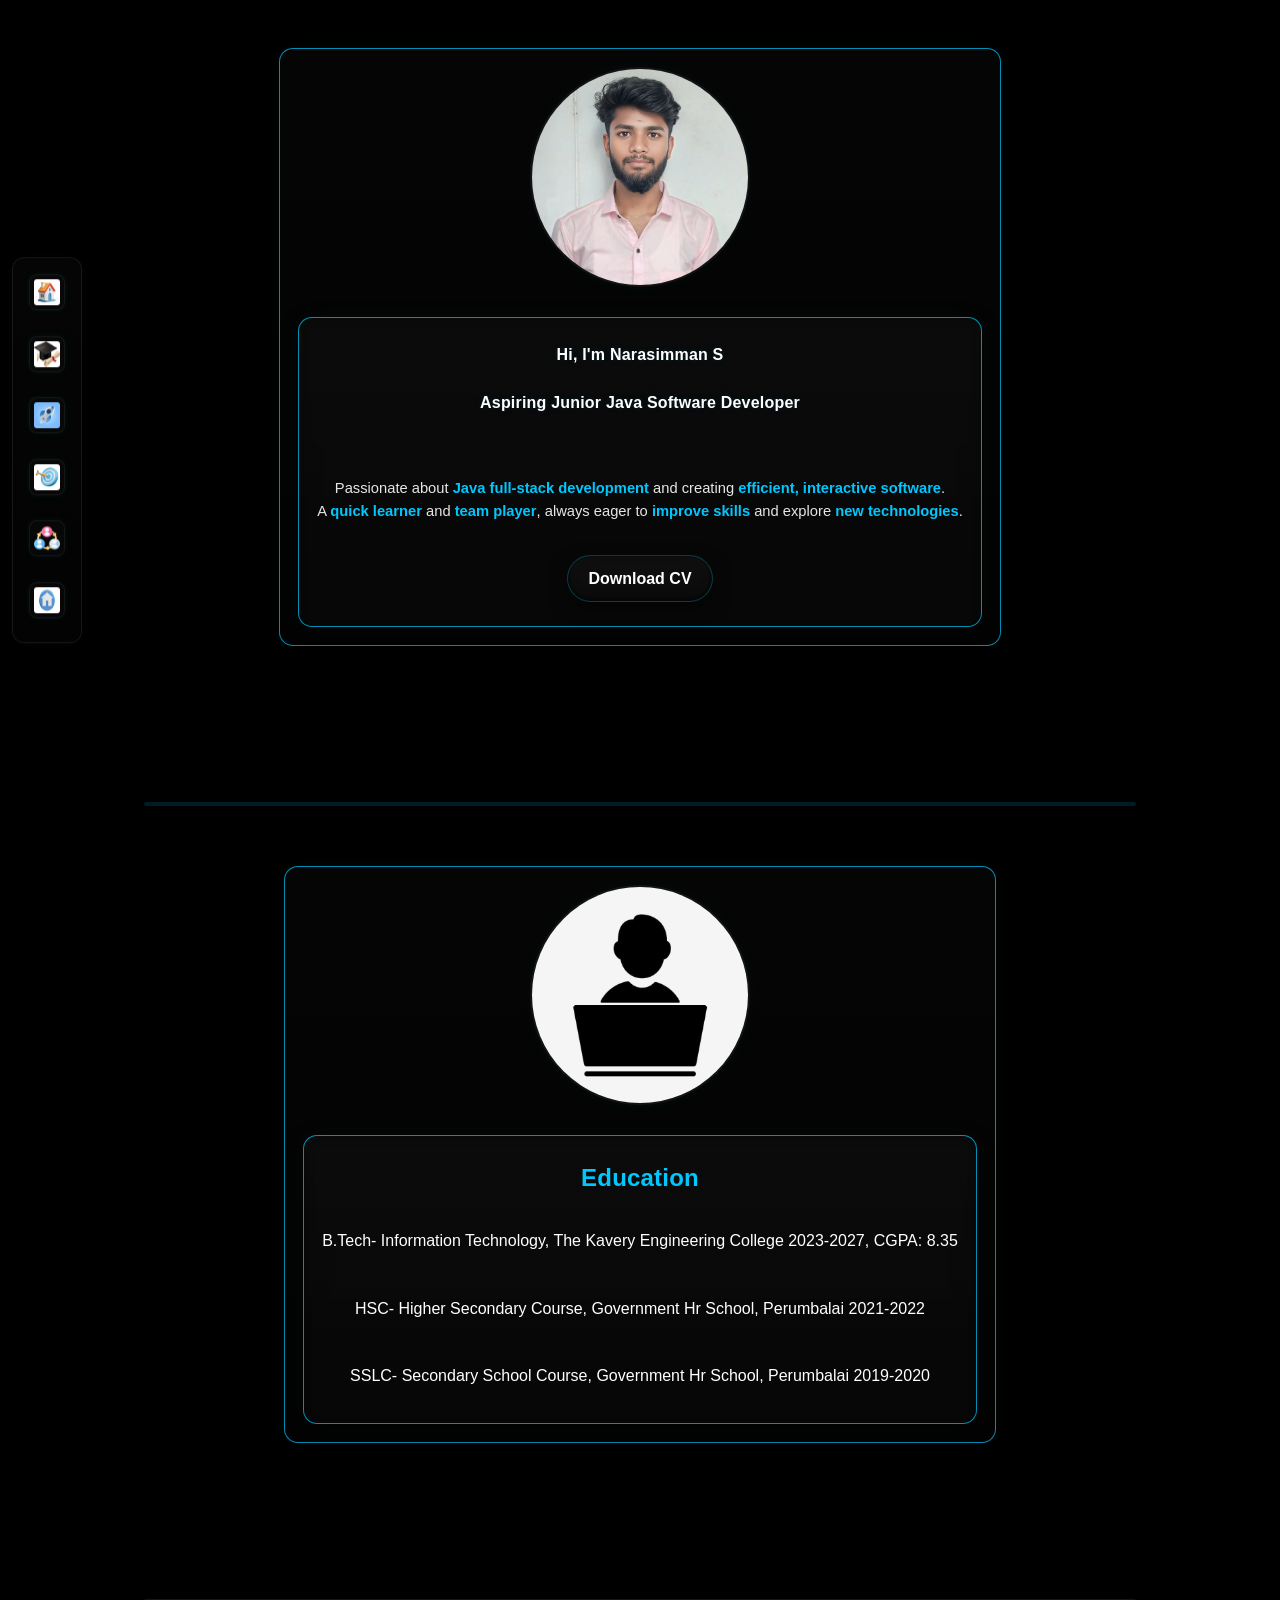
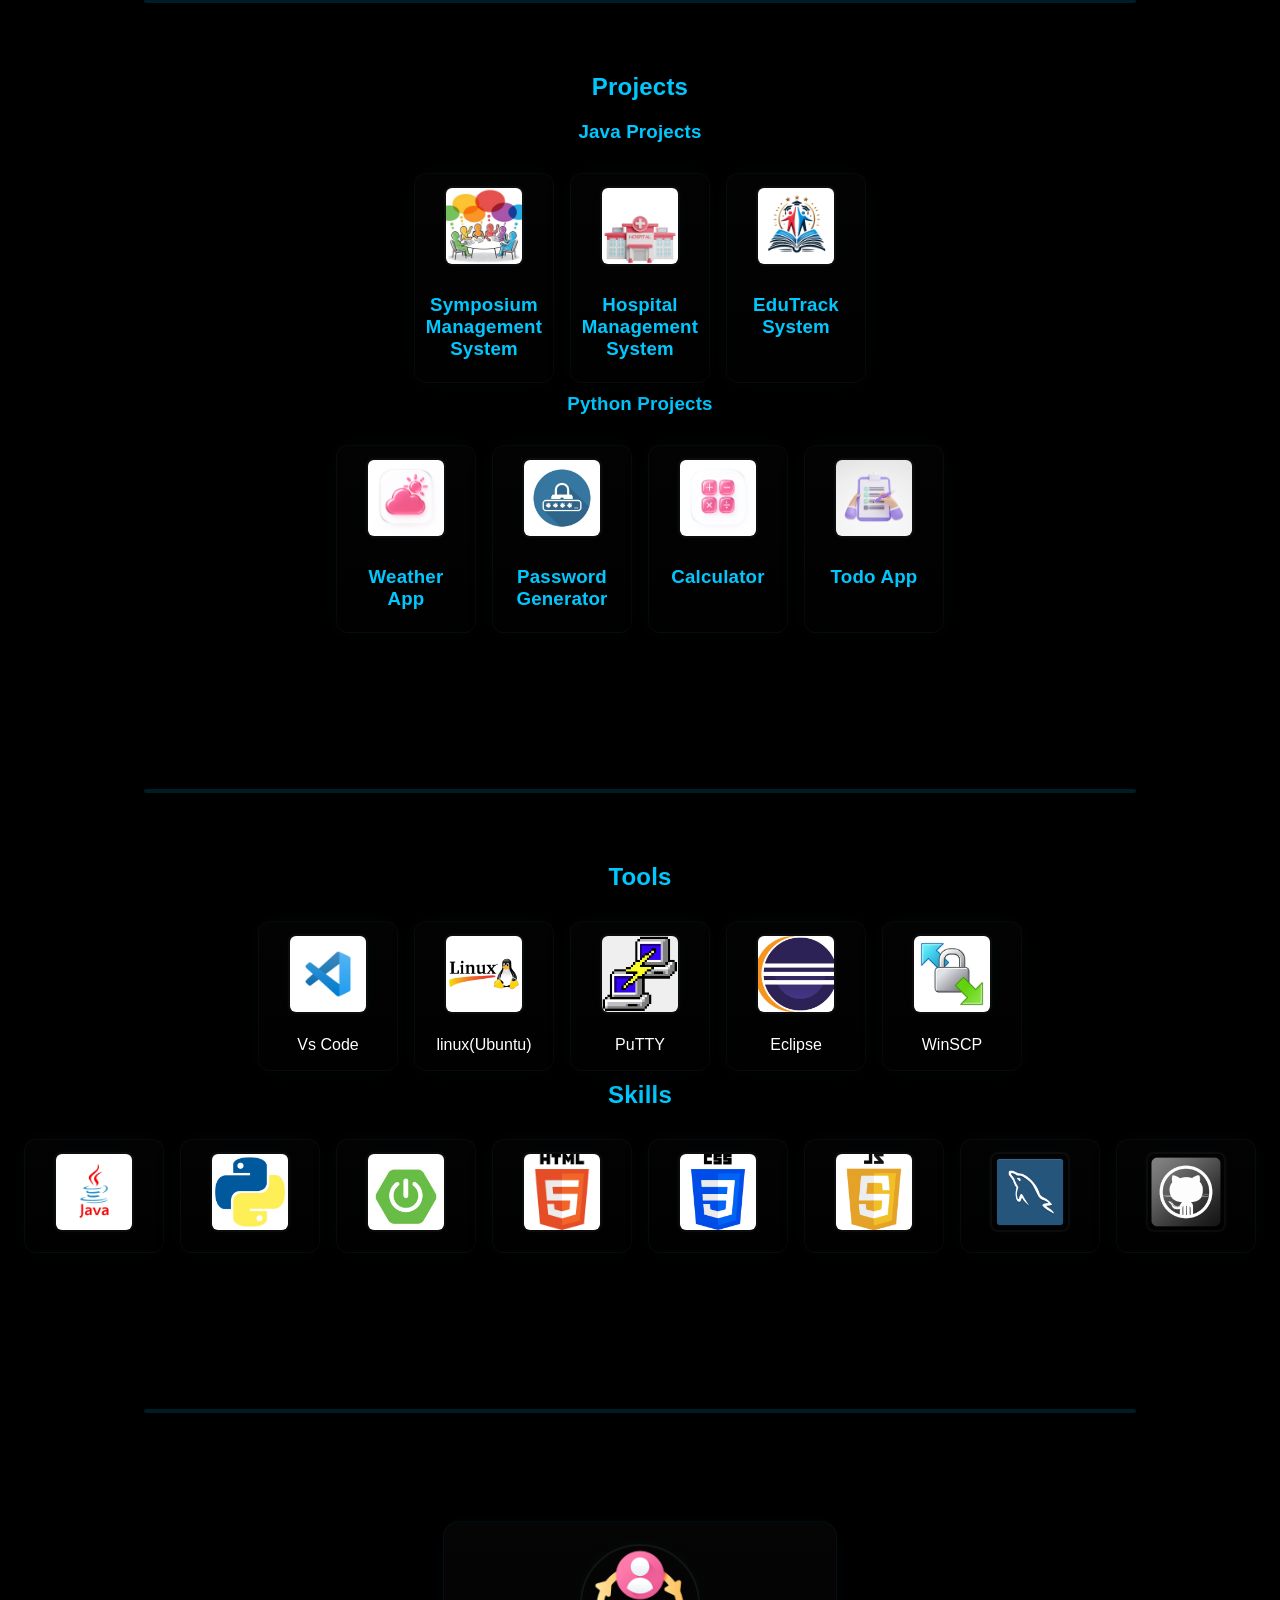
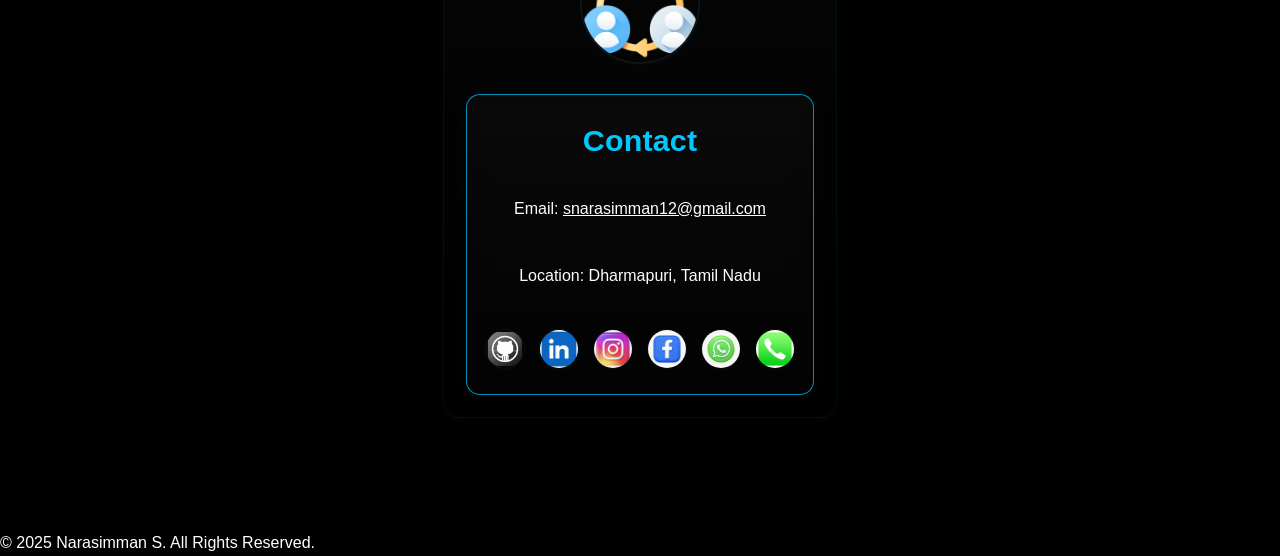
==== commit 6cfe7528: "Updated index.html and style.css, added new images" ====
--- a/index.html
+++ b/index.html
@@ -110,6 +110,16 @@
 
 <!-- Skills Section -->
 <section id="skills" class="section">
+  <h2>Tools</h2>
+  <div class="skill-list">
+    <div class="skill-card"><img src="images/vscode.jpg" alt="vscode"><divclass="skill-overlay"><span>Vs Code</span></div>
+    <div class="skill-card"><img src="images/linux.jpg" alt="linux"><diclass="skill-overlay"><span>linux(Ubuntu)</span></div>
+    <div class="skill-card"><img src="images/putty.jpg" alt="putty"><class="skill-overlay"><span>PuTTY</span></div>
+    <div class="skill-card"><img src="images/eclips.jpg" alt="eclips"><class="skill-overlay"><span>Eclipse</div>
+    <div class="skill-card"><img src="images/winscp.jpg" alt="winscp"><class="skill-overlay"><span>WinSCP</div>
+    </div>
+    
+
   <h2>Skills</h2>
   <div class="skill-list">
     <div class="skill-card"><img src="images/java.jpg" alt="Java"><div class="skill-overlay"><span>Java</span></div></div>
--- a/style.css
+++ b/style.css
@@ -156,7 +156,7 @@
   box-shadow: 0 0 12px rgba(0,200,255,0.06);
 }
 
-/* Home Glow Text (keeps original animation) */
+/* Home Glow Text */
 .glow-text {
   font-weight: bold;
   text-align: center;
@@ -187,14 +187,14 @@
   100% { transform: translateX(0); opacity: 1; }
 }
 
-/* Neon pulse (text subtle color shift using sky) */
+/* Neon pulse animation */
 @keyframes neon-pulse {
   0%   { text-shadow: 0 0 6px rgba(0,200,255,0.08); color: var(--text-color); transform: scale(1); }
   50%  { text-shadow: 0 0 10px var(--sky), 0 0 24px rgba(0,200,255,0.18); color: var(--sky); transform: scale(1.01); }
   100% { text-shadow: 0 0 6px rgba(0,200,255,0.08); color: var(--text-color); transform: scale(1); }
 }
 
-/* ----- Cards (glass + sky-blue glow) ----- */
+/* ----- Cards ----- */
 .section-card,
 .section-card .section-text,
 .project-card,
@@ -215,7 +215,6 @@
   -webkit-backdrop-filter: blur(10px);
 }
 
-/* Slight stronger glass variant */
 .contact-container {
   max-width: 900px;
   margin: 48px auto;
@@ -226,7 +225,6 @@
   box-shadow: 0 10px 28px rgba(0,0,0,0.6), 0 0 28px rgba(0,200,255,0.03);
 }
 
-/* Hover: neon raise + border expand glow */
 .section-card:hover,
 .project-card:hover,
 .skill-card:hover,
@@ -237,7 +235,6 @@
   animation: border-expand 0.6s ease forwards;
 }
 
-/* border-expansion subtle effect (pseudo) */
 @keyframes border-expand {
   0% { box-shadow: 0 6px 18px rgba(0,0,0,0.6), 0 0 12px rgba(0,200,255,0.05); }
   100% { box-shadow: 0 18px 40px rgba(0,0,0,0.6), 0 0 40px rgba(0,200,255,0.16); }
@@ -260,8 +257,7 @@
   box-shadow: 0 0 28px var(--sky), 0 0 36px rgba(0,200,255,0.12);
 }
 
-/* ----- Buttons (glass + neon) ----- */
-/* Default button: glass + sky border + inner glow */
+/* ----- Buttons ----- */
 .btn {
   display: inline-block;
   padding: 10px 20px;
@@ -279,7 +275,6 @@
   -webkit-backdrop-filter: blur(6px);
 }
 
-/* Neon accent variant (sky solid) */
 .btn.primary {
   background: linear-gradient(90deg, rgba(0,200,255,0.12), rgba(0,200,255,0.08));
   color: #00121a;
@@ -287,7 +282,6 @@
   box-shadow: 0 6px 18px rgba(0,0,0,0.6), 0 0 24px rgba(0,200,255,0.14);
 }
 
-/* Hover: neon pulse & slight scale + border expand ring */
 .btn:hover {
   transform: translateY(-4px) scale(1.03);
   border-color: var(--sky);
@@ -295,20 +289,18 @@
   animation: neon-button-pulse 1.2s infinite;
 }
 
-/* Focus (accessibility) */
 .btn:focus {
   outline: none;
   box-shadow: 0 0 0 4px rgba(0,200,255,0.08), 0 0 24px rgba(0,200,255,0.14);
 }
 
-/* neon pulse keyframes for hover */
 @keyframes neon-button-pulse {
   0% { box-shadow: 0 10px 30px rgba(0,0,0,0.6), 0 0 8px rgba(0,200,255,0.08); }
   50% { box-shadow: 0 18px 40px rgba(0,0,0,0.6), 0 0 44px rgba(0,200,255,0.22); transform: translateY(-4px) scale(1.035); }
   100% { box-shadow: 0 10px 30px rgba(0,0,0,0.6), 0 0 8px rgba(0,200,255,0.08); transform: translateY(-3px) scale(1.03); }
 }
 
-/* small icon button */
+/* icon button */
 .icon-btn {
   width: 44px;
   height: 44px;
@@ -346,7 +338,6 @@
   background: linear-gradient(180deg, rgba(255,255,255,0.01), rgba(255,255,255,0.005));
 }
 
-/* images inside cards */
 .project-card img,
 .skill-card img {
   width: 80px;
@@ -365,7 +356,7 @@
   box-shadow: 0 0 18px var(--sky), 0 0 26px rgba(0,200,255,0.12);
 }
 
-/* Overlays */
+/* overlays */
 .project-card .overlay,
 .skill-card .skill-overlay {
   position: absolute;
@@ -391,7 +382,7 @@
   transform: translateY(0);
 }
 
-/* ----- Contact Section specifics ----- */
+/* ----- Contact Section ----- */
 .contact-container .section-img {
   width: 120px;
   height: 120px;
@@ -440,7 +431,7 @@
   box-shadow: 0 0 22px var(--sky), 0 0 34px rgba(0,200,255,0.14);
 }
 
-/* ----- Back to Top ----- */
+/* Back to top button */
 #back-to-top {
   position: fixed;
   bottom: 20px;
@@ -462,19 +453,19 @@
   box-shadow: 0 18px 40px rgba(0,0,0,0.6), 0 0 34px rgba(0,200,255,0.14);
 }
 
-/* ----- Animations ----- */
+/* Fade animation */
 @keyframes fadeInUp {
   0% { opacity: 0; transform: translateY(30px); }
   100% { opacity: 1; transform: translateY(0); }
 }
 
-/* Border glow utility (can be used) */
+/* Glow utility */
 .glow-border {
   box-shadow: 0 10px 30px rgba(0,0,0,0.6), 0 0 24px rgba(0,200,255,0.12);
   border: 1px solid rgba(0,200,255,0.14);
 }
 
-/* Highlights & small text */
+/* Text utilities */
 .highlight { color: var(--sky); font-weight: 700; }
 .small-text { font-size: 0.92rem; line-height: 1.6; color: rgba(255,255,255,0.9); }
 
@@ -485,130 +476,6 @@
   transition: text-shadow var(--transition), color var(--transition);
 }
 
-/* ----- Responsive ----- */
-@media(max-width:1024px){
-  .section-card .section-img { width: 150px; height: 150px; }
-  .project-card img, .skill-card img { width: 100px; height: 100px; }
-  .navbar { left: 8px; }
-}
-
-@media(max-width:768px){
-  .navbar {
-    position: fixed;
-    top: 0;
-    left: 0;
-    width: 100%;
-    height: 60px;
-    flex-direction: row;
-    justify-content: space-around;
-    padding: 8px;
-    border-radius: 0 0 12px 12px;
-  }
-  .nav-icons-left { flex-direction: row; gap: 14px; align-items: center; margin: 0; }
-  .project-list, .skill-list { flex-direction: column; align-items: center; }
-  .section-card .section-img { width: 120px; height: 120px; }
-  .project-card img, .skill-card img { width: 80px; height: 80px; }
-}
-
-@media(max-width:360px){
-  .section-card .section-img { width: 100px; height: 100px; }
-  .project-card img, .skill-card img { width: 70px; height: 70px; }
-  .navbar { padding: 6px; }
-}
-
-/* ----- Utility text colors for readability ----- */
-.muted { color: rgba(255,255,255,0.6); }
-.link { color: var(--sky); text-decoration: none; font-weight: 700; }
-.link:hover { text-decoration: underline; }
-
-/* End of file */
 html {
   scroll-behavior: smooth;
 }
-
-/* ===== Mobile Navbar Fix ===== */
-@media(max-width:768px){
-  .navbar {
-    position: fixed;                 /* top navbar */
-    top: 0;
-    left: 0;
-    width: 100%;
-    height: 60px;
-    display: flex;
-    justify-content: center;         /* center wrapper */
-    align-items: center;
-    padding: 6px 0;
-    border-radius: 0 0 12px 12px;
-    background: rgba(0,0,0,0.95);   /* dark for visibility */
-    border: 0.5px solid rgba(0,200,255,0.12); /* thin subtle border */
-    backdrop-filter: blur(12px);
-    -webkit-backdrop-filter: blur(12px);
-    z-index: 9999;                   /* always on top */
-  }
-
-  /* Scrollable inner wrapper for icons */
-  .nav-icons-left-wrapper {
-    display: flex;
-    justify-content: center;
-    align-items: center;
-    overflow-x: auto;               /* scrollable if icons overflow */
-    gap: 12px;
-    padding: 0 6px;
-    scroll-behavior: smooth;
-  }
-
-  /* Hide scrollbar */
-  .nav-icons-left-wrapper::-webkit-scrollbar { display: none; }
-  .nav-icons-left-wrapper {
-    -ms-overflow-style: none;
-    scrollbar-width: none;
-  }
-
-  .nav-icons-left {
-    display: flex;
-    flex-direction: row;
-    gap: 12px;
-    margin: 0;
-    padding: 0;
-  }
-
-  .nav-icons-left li { list-style: none; }
-
-  .nav-icons-left li a img {
-    width: 36px;
-    height: 36px;
-    padding: 2px;
-    border-radius: 8px;
-    border: 1px solid rgba(255,255,255,0.06);
-    box-shadow: 0 0 6px rgba(0,200,255,0.08);
-    transition: transform 0.2s, box-shadow 0.2s;
-  }
-
-  .nav-icons-left li a img:hover {
-    transform: scale(1.12);
-    box-shadow: 0 0 12px var(--sky), 0 0 24px rgba(0,200,255,0.25);
-  }
-
-  /* Theme toggle inline with icons */
-  #theme-toggle {
-    width: 38px;
-    height: 38px;
-    padding: 4px;
-    font-size: 16px;
-    flex-shrink: 0;
-  }
-
-  /* Ensure content is not hidden behind navbar */
-  body { padding-top: 70px; }
-}
-
-/* Ultra-small phones <=360px */
-@media(max-width:360px){
-  .navbar {
-    height: 55px;
-    border: 0.4px solid rgba(0,200,255,0.10); /* thinner border for tiny screens */
-  }
-  .nav-icons-left-wrapper { gap: 8px; padding: 0 4px; }
-  .nav-icons-left li a img { width: 30px; height: 30px; }
-  #theme-toggle { width: 32px; height: 32px; font-size: 14px; }
-}
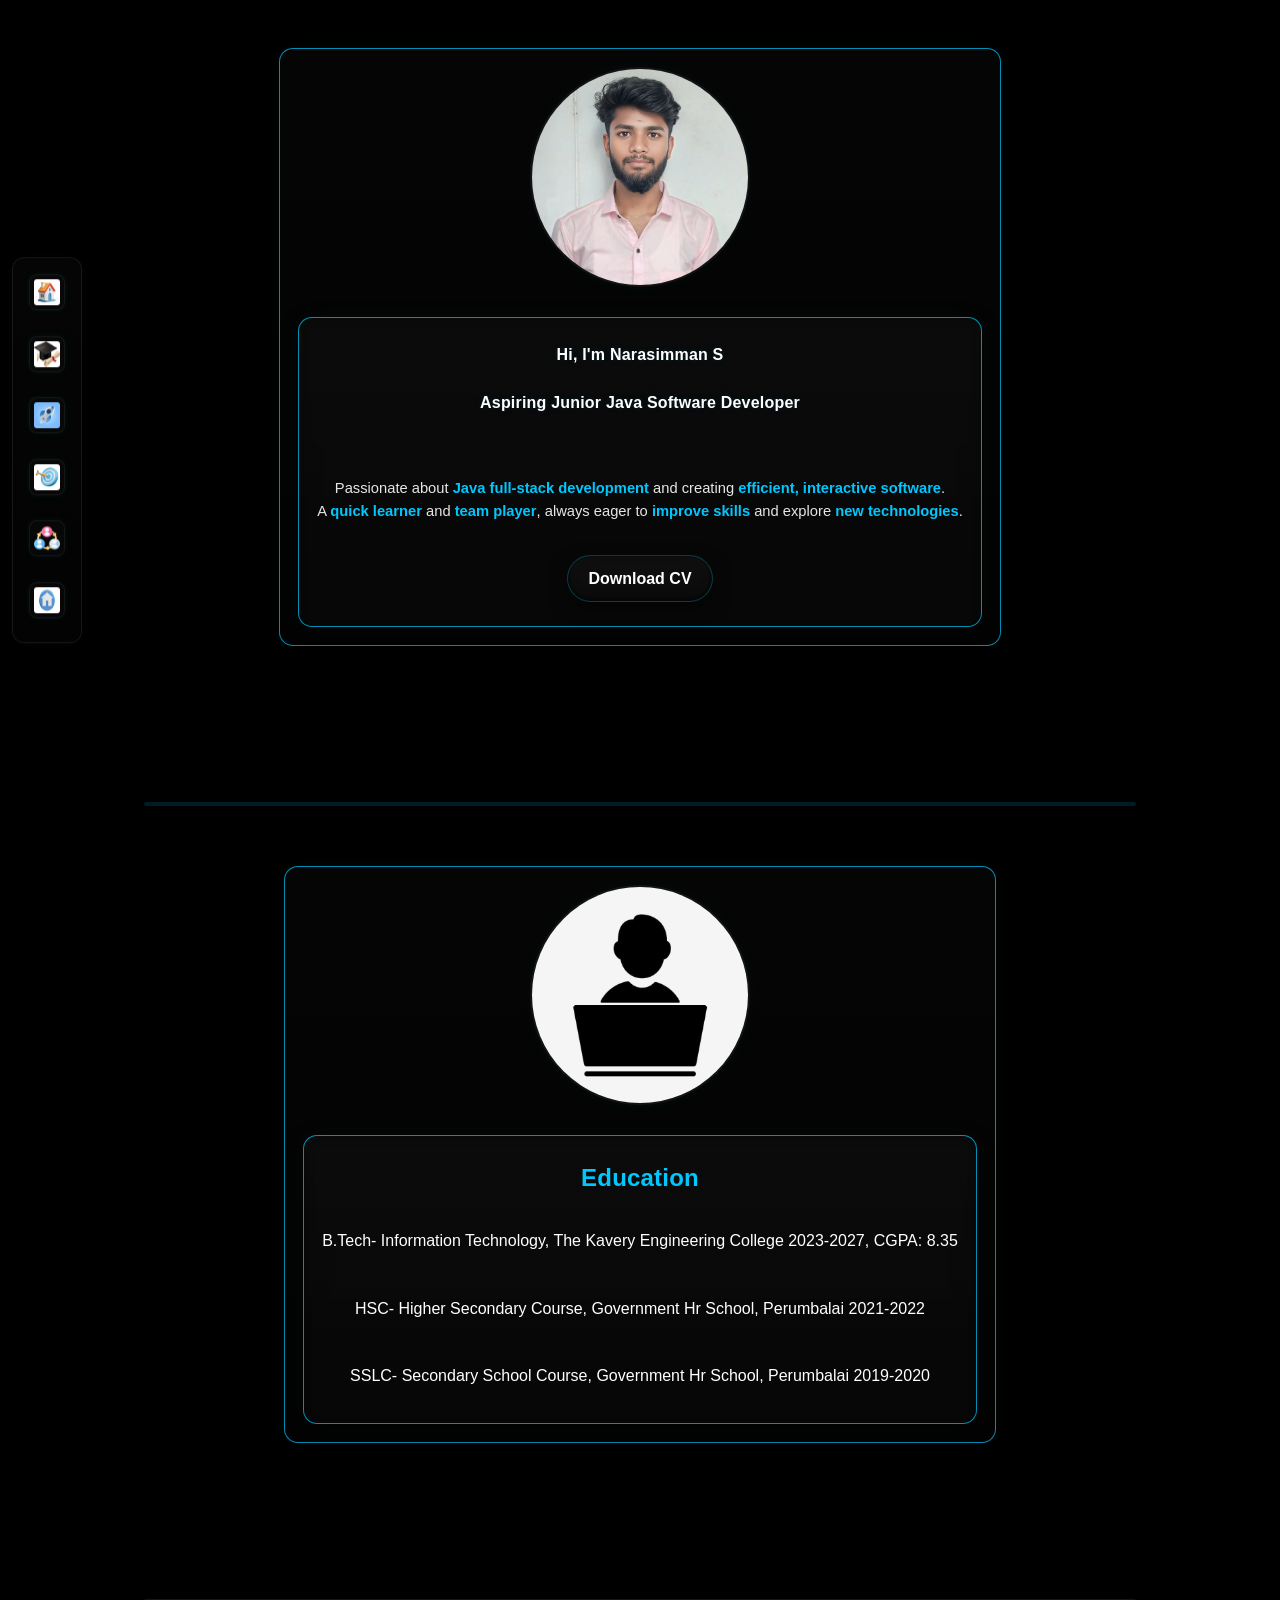
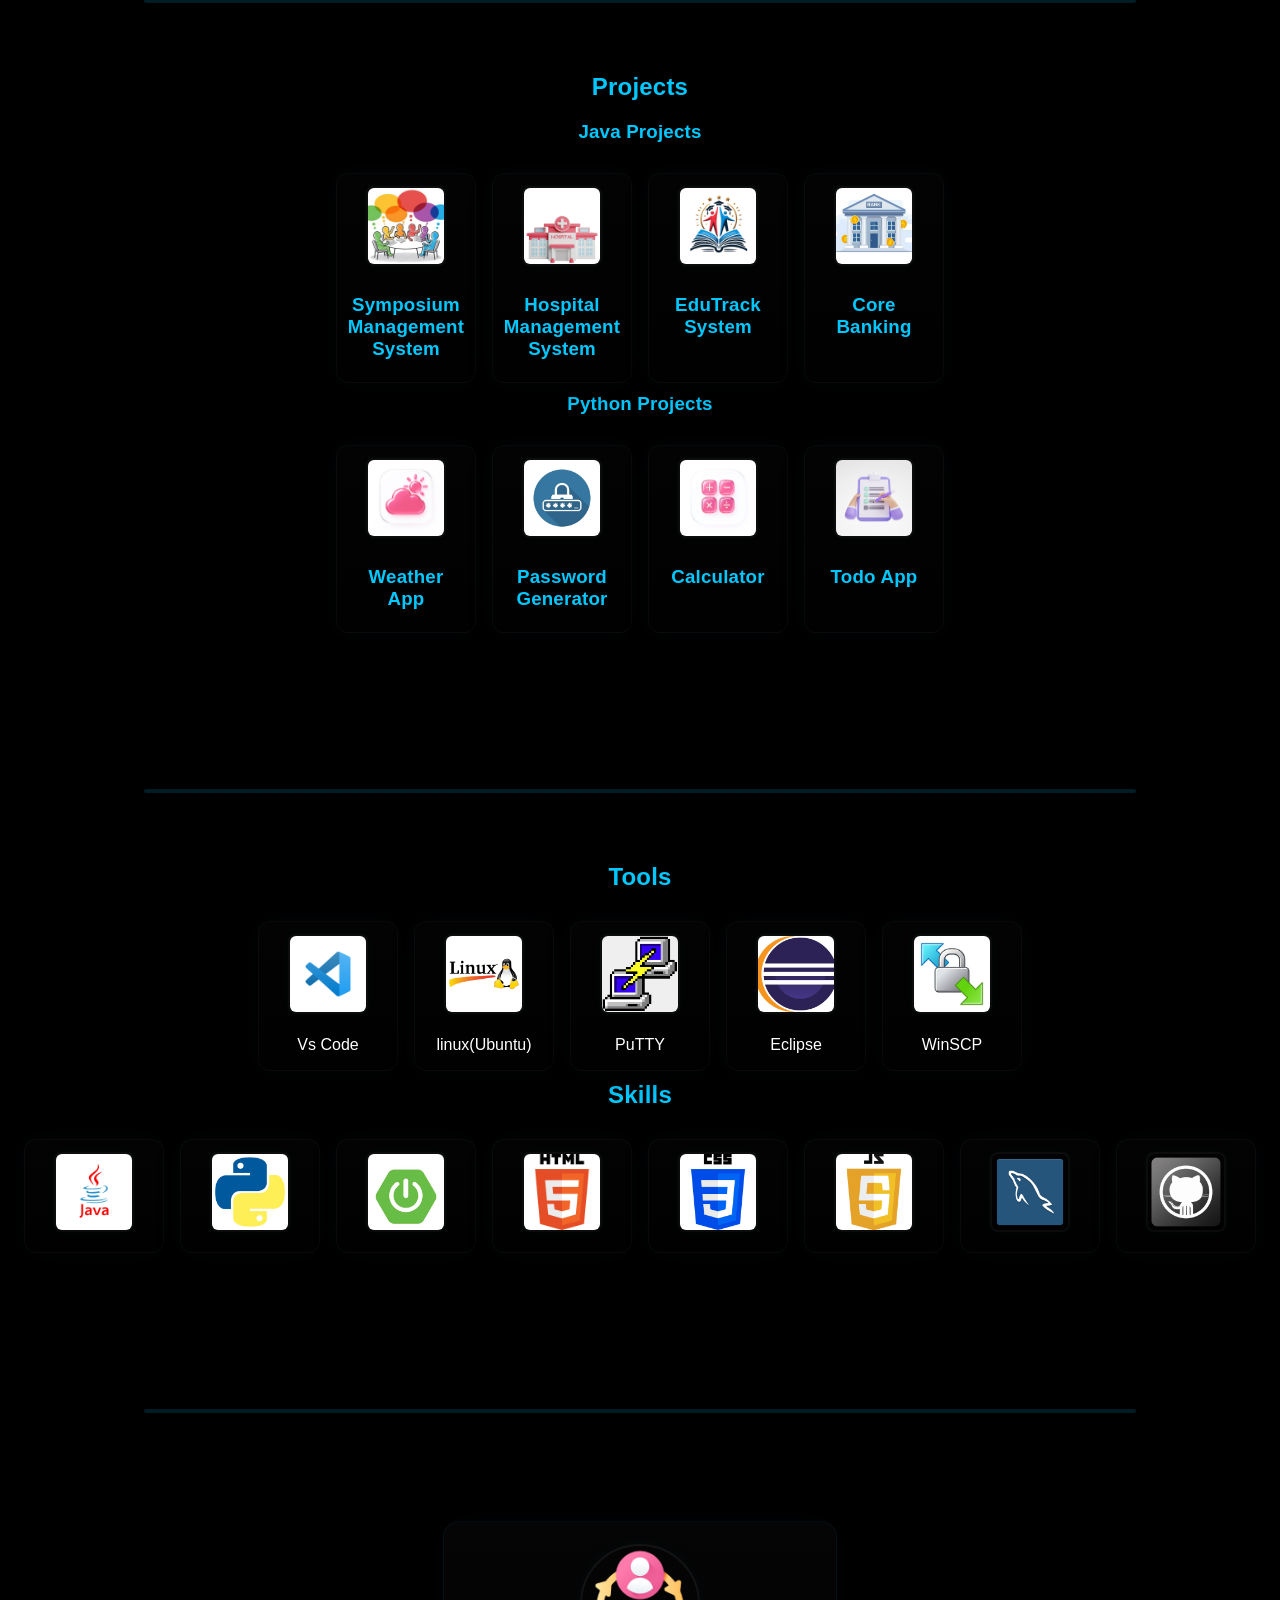
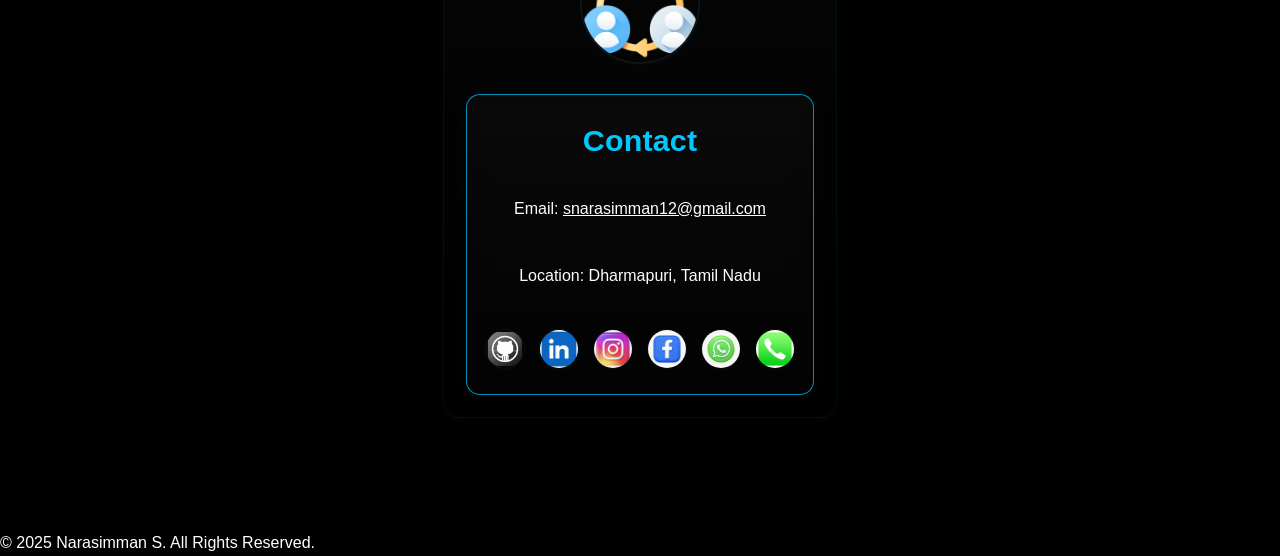
==== commit 17eed664: "add a image and core banking project" ====
--- a/index.html
+++ b/index.html
@@ -43,7 +43,7 @@
   A <span class="highlight">quick learner</span> and <span class="highlight">team player</span>, always eager to <span class="highlight">improve skills</span> and explore <span class="highlight">new technologies</span>.
 </p>
 
-      <a href="Narasimman (2).pdf" download class="btn">Download CV</a>
+      <a href="Narasimman.pdf" download class="btn">Download CV</a>
     </div>
   </div>
 </section>
@@ -81,6 +81,12 @@
       <div class="overlay"><a href="https://github.com/narasimman3/Edutrack_1.git" target="_blank">View Code →</a></div>
       <h3>EduTrack System</h3>
     </div>
+        <div class="project-card">
+      <img src="images/bank.jpg" alt="Core Bank">
+      <div class="overlay"><a href="https://github.com/narasimman3/Core-Banking-.git" target="_blank">View Code →</a></div>
+      <h3>Core Banking</h3>
+    </div>
+
   </div>
 
   <h3>Python Projects</h3>
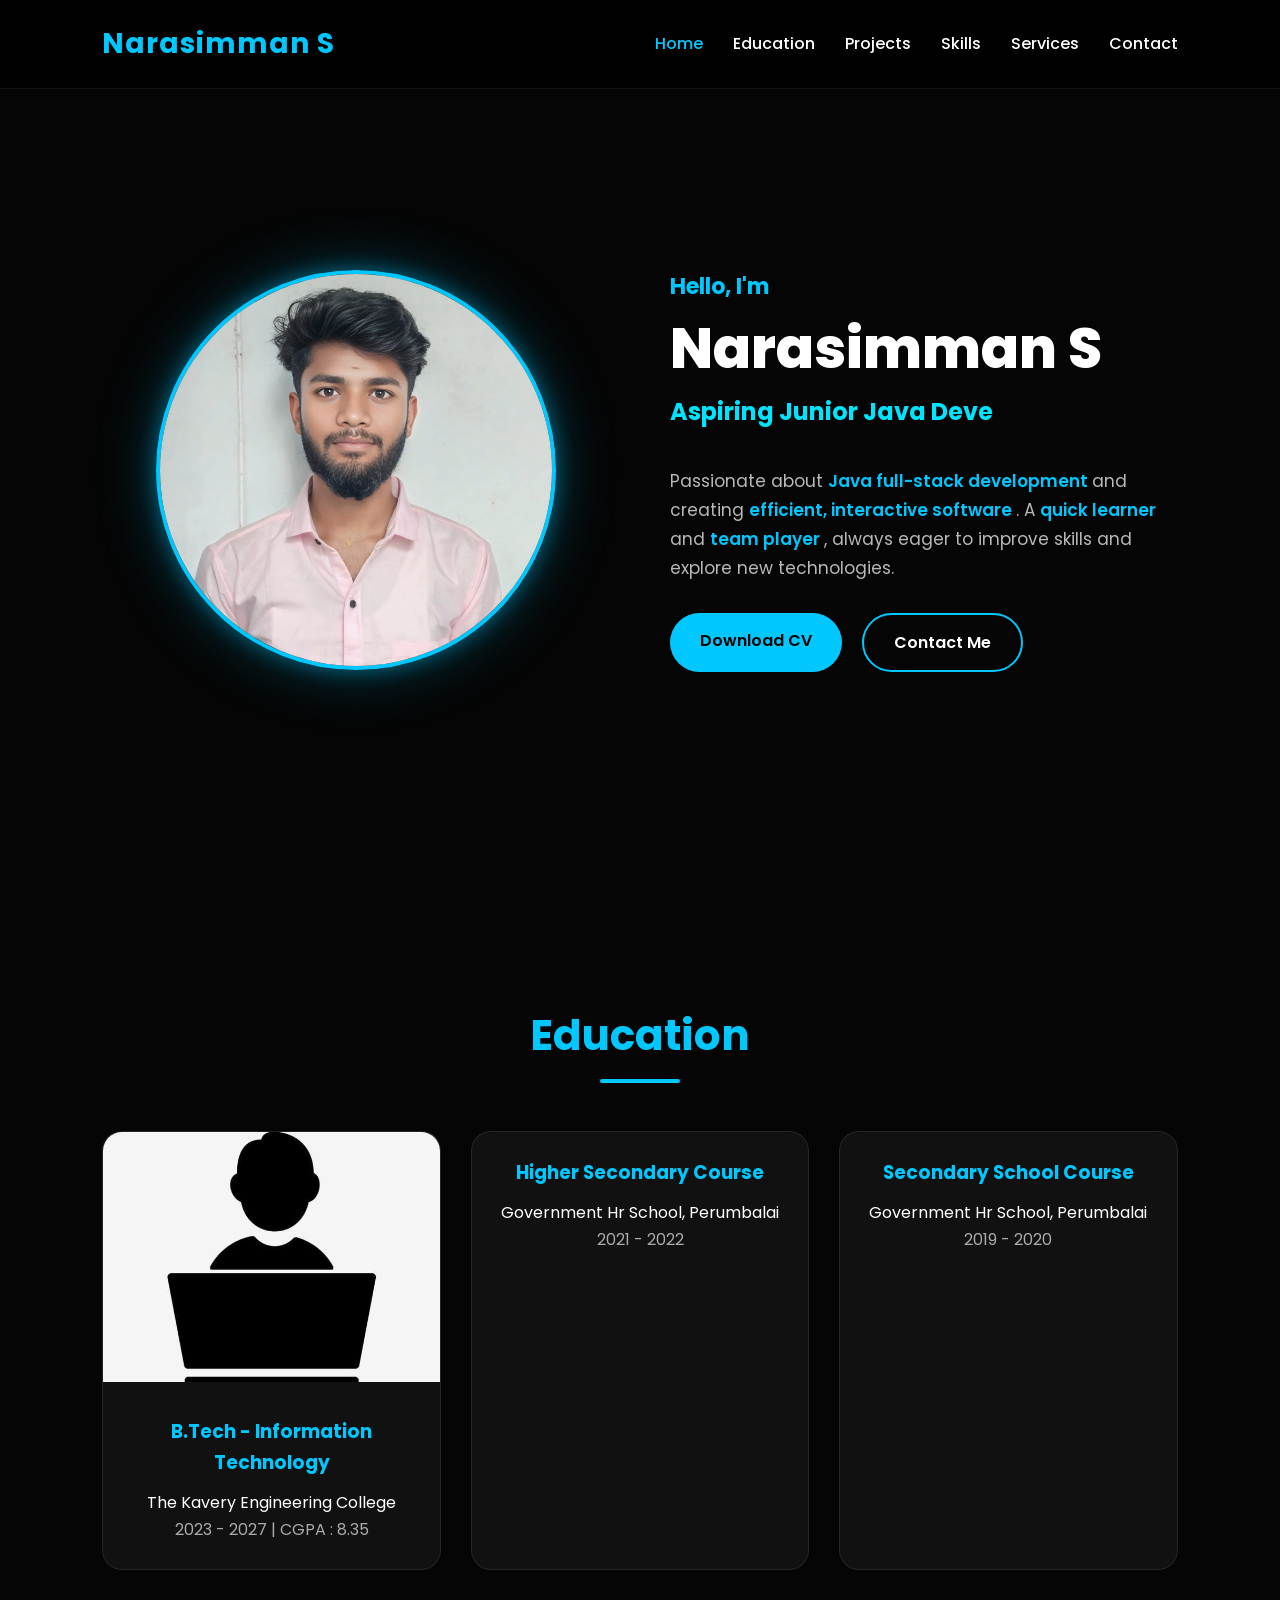
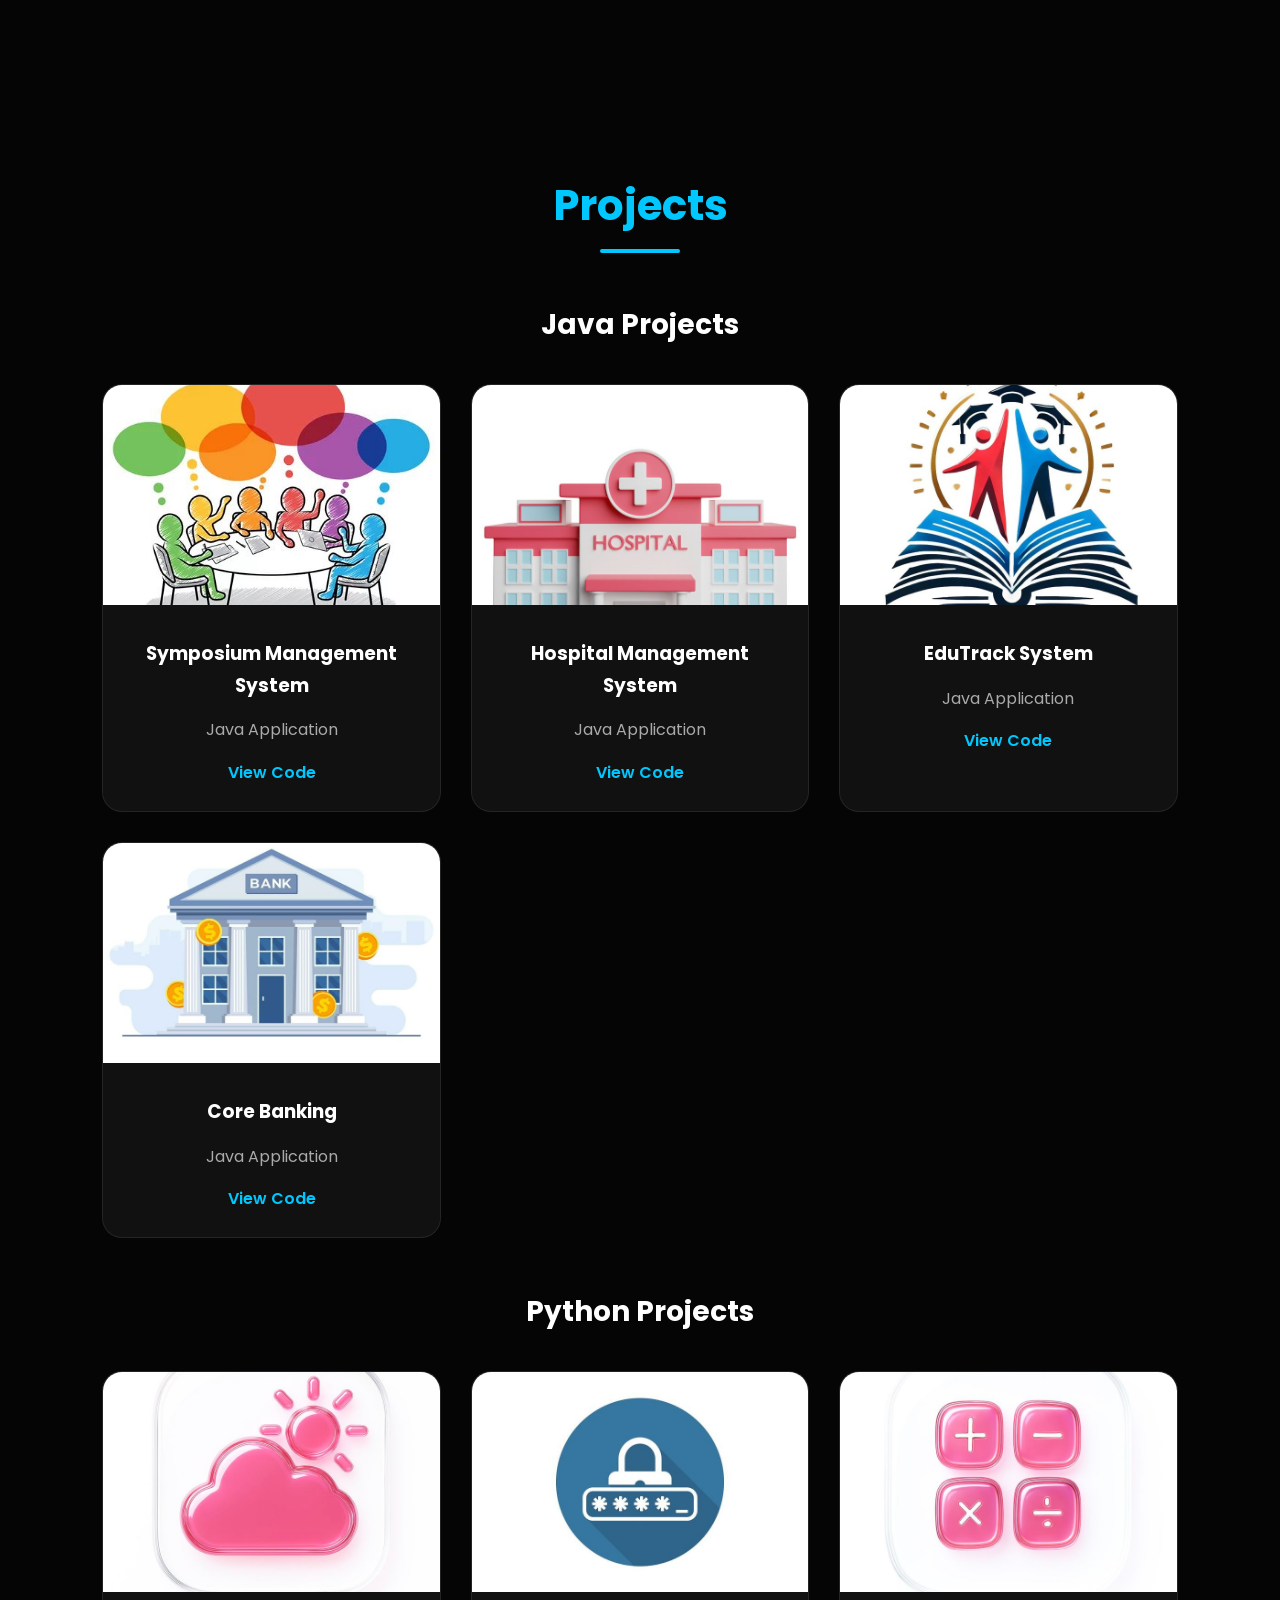
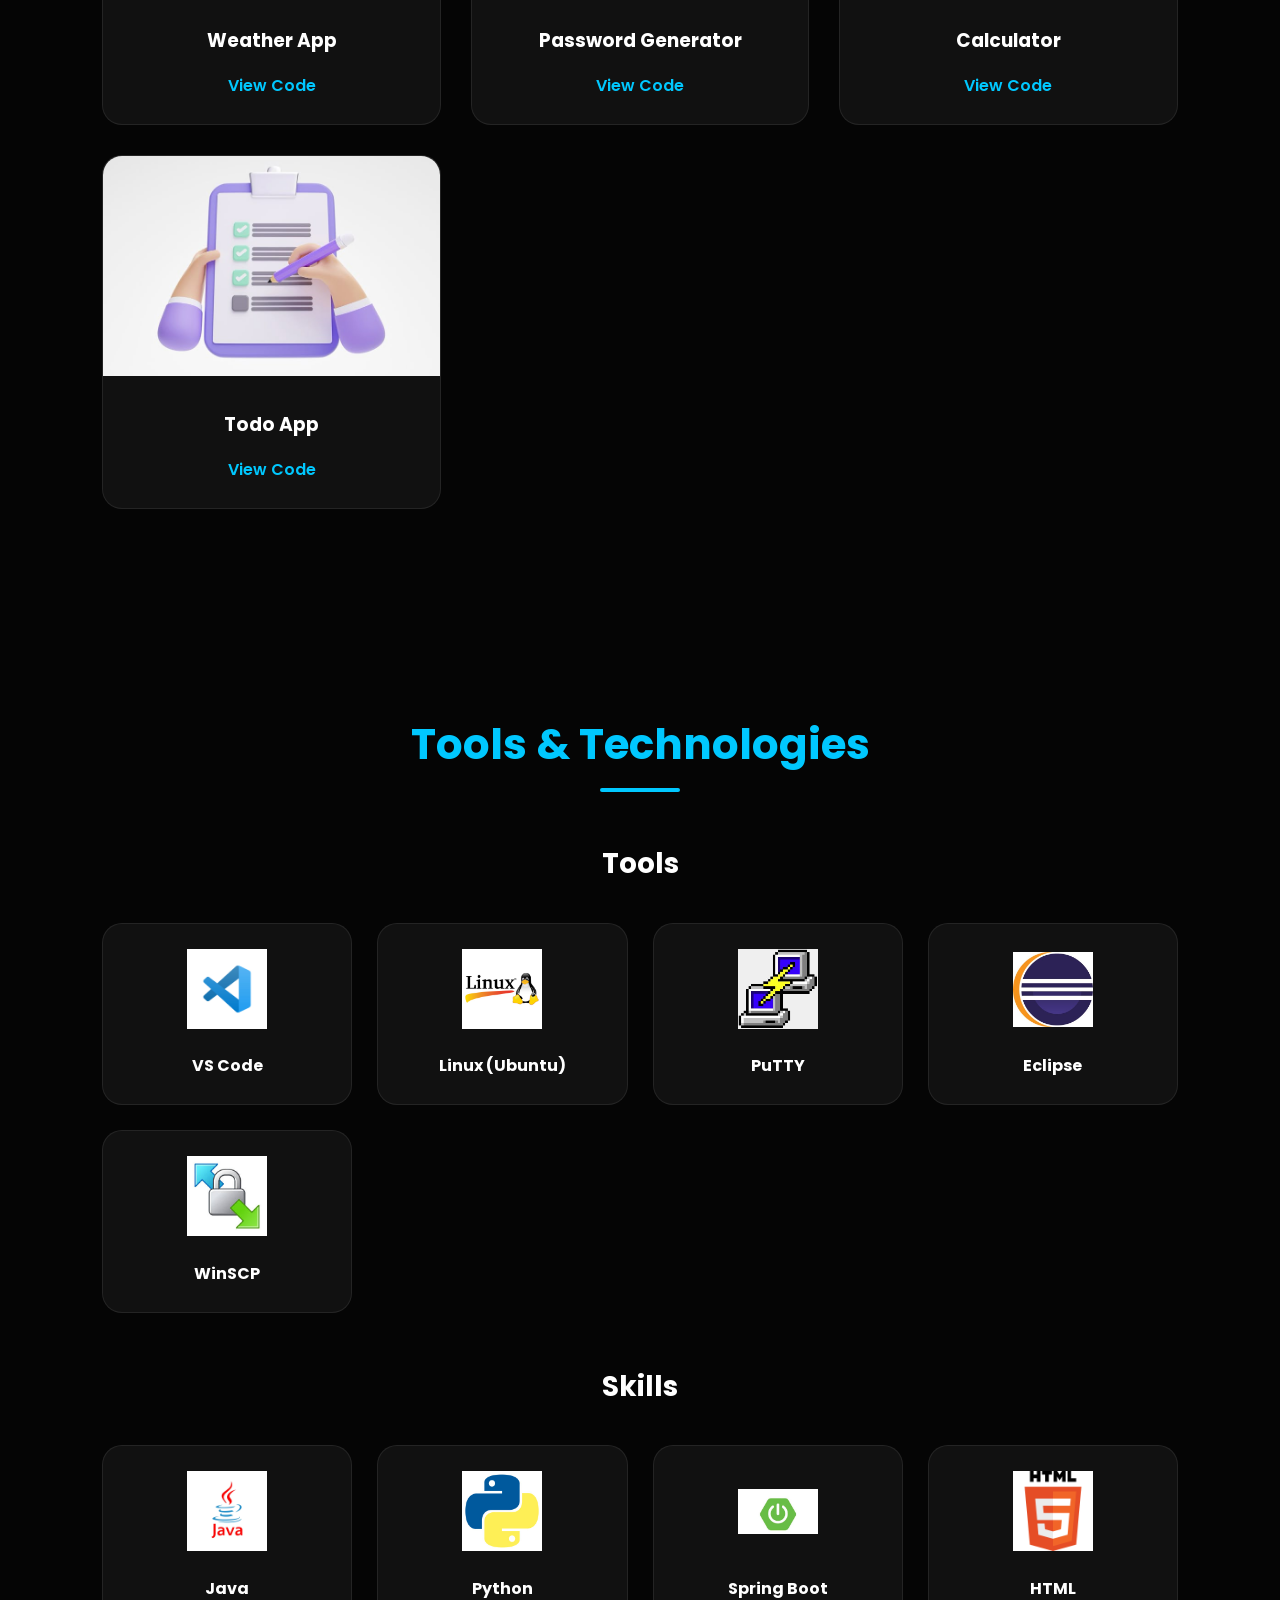
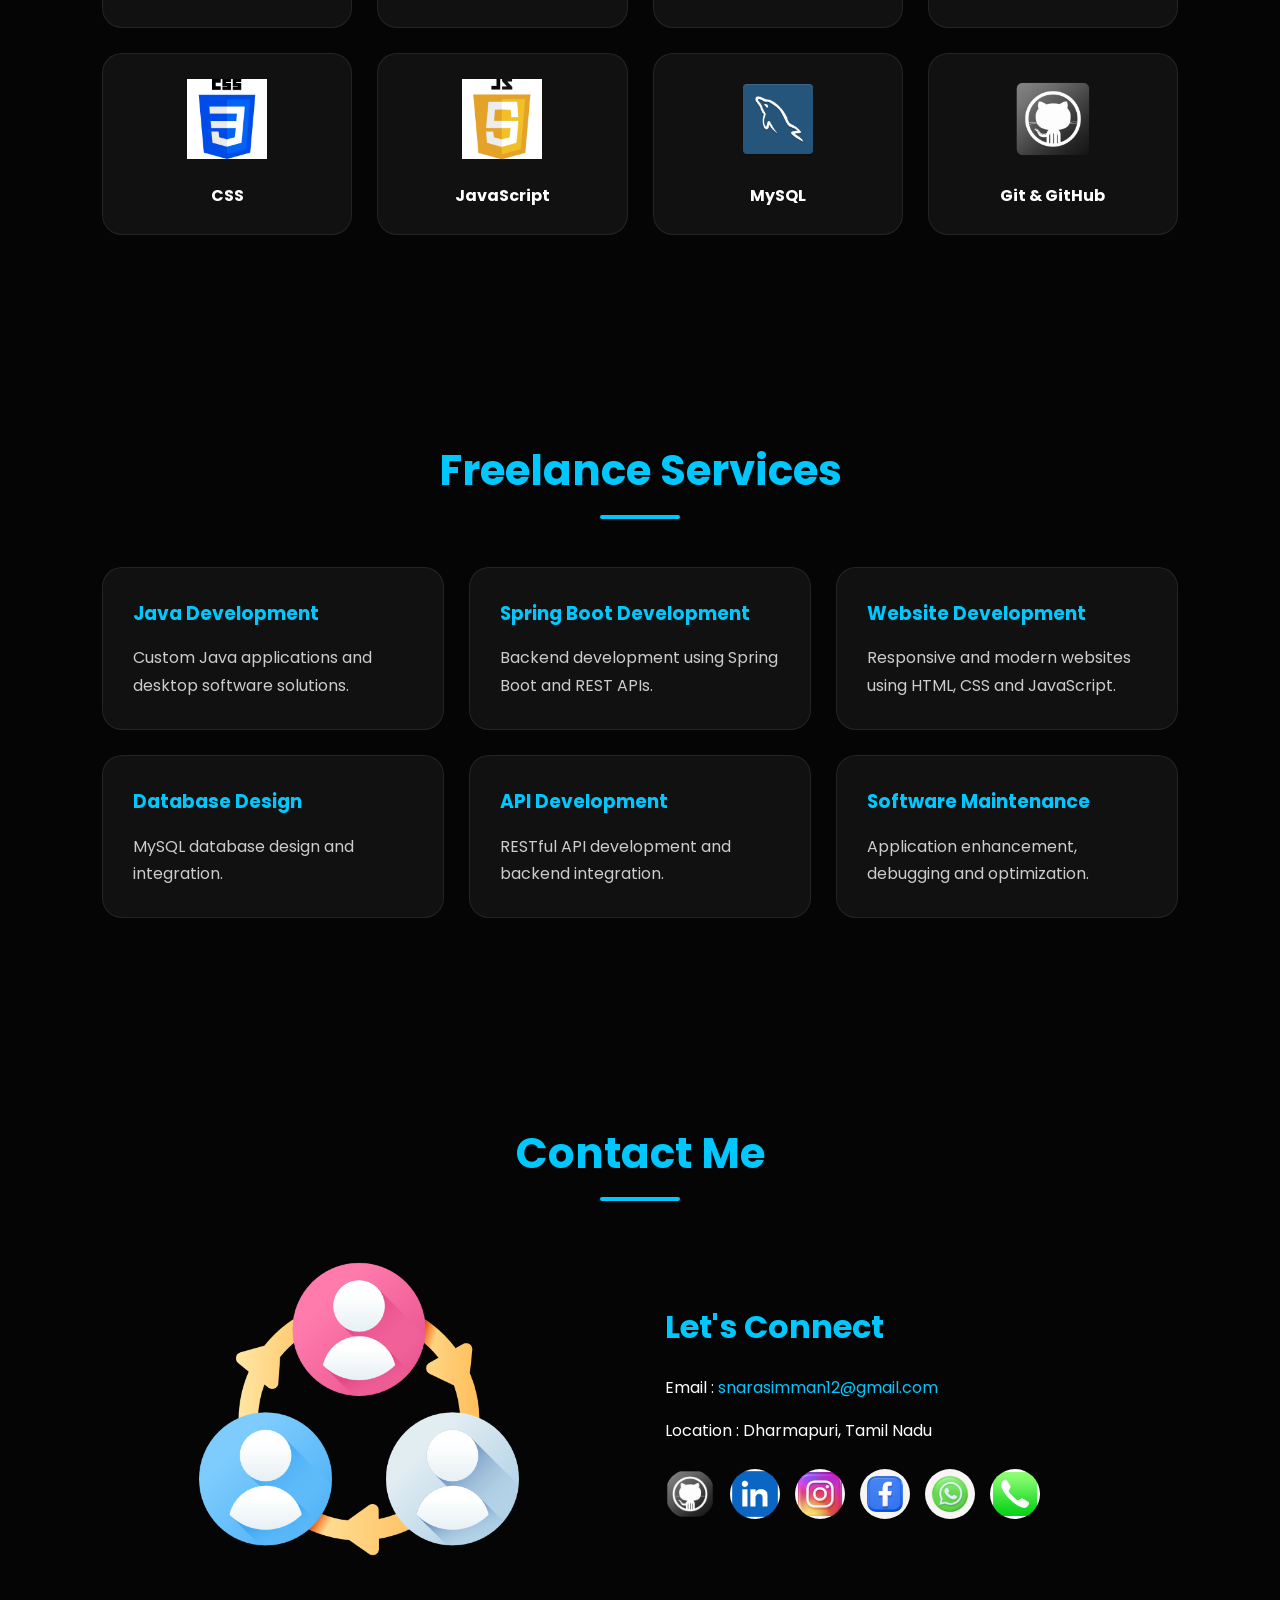
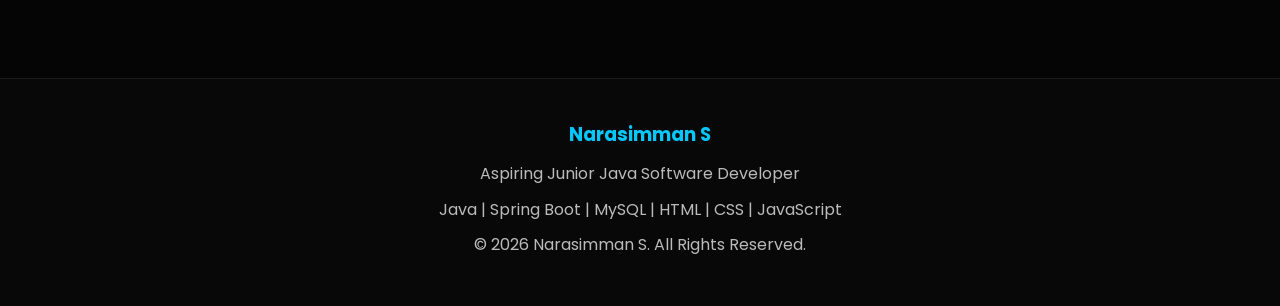
==== commit 32016205: "Updated index.html and style.css, added new images" ====
--- a/index.html
+++ b/index.html
@@ -1,168 +1,651 @@
 <!DOCTYPE html>
 <html lang="en">
 <head>
-<meta charset="UTF-8">
-<meta name="viewport" content="width=device-width, initial-scale=1.0">
-<title>Narasimman S | Portfolio</title>
-<link rel="stylesheet" href="style.css">
+    <meta charset="UTF-8">
+    <meta name="viewport" content="width=device-width, initial-scale=1.0">
+
+    <title>Narasimman S | Java Developer | Spring Boot Developer</title>
+
+    <meta name="description"
+        content="Narasimman S Portfolio - Java Developer, Spring Boot Developer, Full Stack Developer, MySQL, REST APIs, Linux/Unix">
+
+    <meta name="keywords"
+        content="Java Developer, Spring Boot, Full Stack Developer, MySQL, Portfolio, Software Engineer">
+
+    <meta name="author" content="Narasimman S">
+
+    <link rel="stylesheet" href="style.css">
+
+    <link rel="preconnect" href="https://fonts.googleapis.com">
+    <link href="https://fonts.googleapis.com/css2?family=Poppins:wght@300;400;500;600;700&display=swap" rel="stylesheet">
 </head>
+
 <body>
 
-<!-- Navbar Left -->
-<header>
-  <nav class="navbar">
-    <ul class="nav-icons-left">
-      <li><a href="#home"><img src="images/home.jpg" alt="Home" title="Home"></a></li>
-      <li><a href="#about"><img src="images/education.jpg" alt="Education" title="Education"></a></li>
-      <li><a href="#projects"><img src="images/project.jpg" alt="Projects" title="Projects"></a></li>
-      <li><a href="#skills"><img src="images/skill.jpg" alt="Skills" title="Skills"></a></li>
-      <li><a href="#contact"><img src="images/contact.png" alt="Contact" title="Contact"></a></li>
-      <li><a href="#" id="back-to-home"><img src="images/back.jpg" alt="back" title="back"></a></li>
-    </ul>
-
-    <!-- Back to Top button on left -->
-    <!-- <button id="back-to-top"><img src="images/back.jpg" alt="Back to Top"></button> -->
-     <!-- Back to Top button -->
-<!-- <button id="back-to-top">↑</button> -->
-
-
-    <!-- Theme toggle -->
-    <!-- <button id="theme-toggle">🌙</button> -->
-  </nav>
+<!-- ================= LOADER ================= -->
+
+<div id="loader">
+    <div class="loader-ring"></div>
+</div>
+
+<!-- ================= HEADER ================= -->
+
+<header class="header">
+
+    <div class="logo">
+        <h2>Narasimman S</h2>
+    </div>
+
+    <div class="hamburger" id="hamburger">
+        ☰
+    </div>
+
+    <nav class="nav-menu" id="navMenu">
+        <ul>
+            <li><a href="#home">Home</a></li>
+            <li><a href="#about">Education</a></li>
+            <li><a href="#projects">Projects</a></li>
+            <li><a href="#skills">Skills</a></li>
+            <li><a href="#freelance">Services</a></li>
+            <li><a href="#contact">Contact</a></li>
+        </ul>
+    </nav>
+
 </header>
 
-<!-- Home Section -->
-<section id="home" class="section">
-  <div class="section-card home-photo">
-    <img src="images/NARASIMMAN.jpg" alt="Narasimman S" class="section-img">
-    <div class="section-text">
-      <h1 class="glow-text left-to-center">Hi, I'm Narasimman S</h1>
-      <h3 class="glow-text right-to-center">Aspiring Junior Java Software Developer<h3></h3>
-<p class="small-text">
-  Passionate about <span class="highlight">Java full-stack development</span> and creating <span class="highlight">efficient, interactive software</span>.<br>
-  A <span class="highlight">quick learner</span> and <span class="highlight">team player</span>, always eager to <span class="highlight">improve skills</span> and explore <span class="highlight">new technologies</span>.
+<!-- ================= HERO ================= -->
+
+<section id="home" class="hero">
+
+    <div class="hero-container">
+
+        <div class="hero-image">
+
+            <img src="images/NARASIMMAN.jpg"
+                 alt="Narasimman S">
+
+        </div>
+
+        <div class="hero-content">
+
+            <h4>Hello, I'm</h4>
+
+            <h1>Narasimman S</h1>
+
+            <h2>
+                <span id="typing-text"></span>
+            </h2>
+
+            <p>
+
+                Passionate about
+                <span class="highlight">
+                    Java full-stack development
+                </span>
+                and creating
+                <span class="highlight">
+                    efficient, interactive software
+                </span>.
+
+                A
+                <span class="highlight">
+                    quick learner
+                </span>
+                and
+                <span class="highlight">
+                    team player
+                </span>,
+                always eager to improve skills and explore new technologies.
+
+            </p>
+
+            <div class="hero-buttons">
+
+                <a href="NARASIMMAN.S.pdf"
+                   download
+                   class="btn primary-btn">
+
+                    Download CV
+
+                </a>
+
+                <a href="#contact"
+                   class="btn secondary-btn">
+
+                    Contact Me
+
+                </a>
+
+            </div>
+
+        </div>
+
+    </div>
+
+</section>
+
+<!-- ================= EDUCATION ================= -->
+
+<section id="about" class="section">
+
+    <div class="section-title">
+        <h2>Education</h2>
+    </div>
+
+    <div class="education-container">
+
+        <div class="education-card">
+
+            <img src="images/about.jpg" alt="Education">
+
+            <div class="education-content">
+
+                <h3>B.Tech - Information Technology</h3>
+
+                <p>
+                    The Kavery Engineering College
+                </p>
+
+                <span>
+                    2023 - 2027 | CGPA : 8.35
+                </span>
+
+            </div>
+
+        </div>
+
+        <div class="education-card">
+
+            <div class="education-content">
+
+                <h3>Higher Secondary Course</h3>
+
+                <p>
+                    Government Hr School, Perumbalai
+                </p>
+
+                <span>
+                    2021 - 2022
+                </span>
+
+            </div>
+
+        </div>
+
+        <div class="education-card">
+
+            <div class="education-content">
+
+                <h3>Secondary School Course</h3>
+
+                <p>
+                    Government Hr School, Perumbalai
+                </p>
+
+                <span>
+                    2019 - 2020
+                </span>
+
+            </div>
+
+        </div>
+
+    </div>
+
+</section>
+
+<!-- ================= PROJECTS ================= -->
+
+<section id="projects" class="section">
+
+    <div class="section-title">
+        <h2>Projects</h2>
+    </div>
+
+    <h3 class="category-title">
+        Java Projects
+    </h3>
+
+    <div class="project-grid">
+
+        <div class="project-card">
+
+            <img src="images/symposium.jpg"
+                 alt="Symposium">
+
+            <div class="project-content">
+
+                <h3>
+                    Symposium Management System
+                </h3>
+
+                <p>
+                    Java Application
+                </p>
+
+                <a href="https://github.com/narasimman3/Symposium-Management-System.git"
+                   target="_blank">
+
+                    View Code
+
+                </a>
+
+            </div>
+
+        </div>
+
+        <div class="project-card">
+
+            <img src="images/hospital.jpg"
+                 alt="Hospital">
+
+            <div class="project-content">
+
+                <h3>
+                    Hospital Management System
+                </h3>
+
+                <p>
+                    Java Application
+                </p>
+
+                <a href="https://github.com/narasimman3/Hospital_Management_System.git"
+                   target="_blank">
+
+                    View Code
+
+                </a>
+
+            </div>
+
+        </div>
+
+        <div class="project-card">
+
+            <img src="images/edutrack (2).jpg"
+                 alt="EduTrack">
+
+            <div class="project-content">
+
+                <h3>
+                    EduTrack System
+                </h3>
+
+                <p>
+                    Java Application
+                </p>
+
+                <a href="https://github.com/narasimman3/Edutrack_1.git"
+                   target="_blank">
+
+                    View Code
+
+                </a>
+
+            </div>
+
+        </div>
+
+        <div class="project-card">
+
+            <img src="images/bank.jpg"
+                 alt="Bank">
+
+            <div class="project-content">
+
+                <h3>
+                    Core Banking
+                </h3>
+
+                <p>
+                    Java Application
+                </p>
+
+                <a href="https://github.com/narasimman3/Core-Banking-.git"
+                   target="_blank">
+
+                    View Code
+
+                </a>
+
+            </div>
+
+        </div>
+
+    </div>
+
+    <h3 class="category-title">
+        Python Projects
+    </h3>
+
+    <div class="project-grid">
+
+        <div class="project-card">
+            <img src="images/weather.jpg" alt="Weather">
+            <div class="project-content">
+                <h3>Weather App</h3>
+                <a href="https://github.com/narasimman3/weather.git" target="_blank">
+                    View Code
+                </a>
+            </div>
+        </div>
+
+        <div class="project-card">
+            <img src="images/password.jpg" alt="Password">
+            <div class="project-content">
+                <h3>Password Generator</h3>
+                <a href="https://github.com/narasimman3/password.git" target="_blank">
+                    View Code
+                </a>
+            </div>
+        </div>
+
+        <div class="project-card">
+            <img src="images/calculator.jpg" alt="Calculator">
+            <div class="project-content">
+                <h3>Calculator</h3>
+                <a href="https://github.com/narasimman3/calculator.git" target="_blank">
+                    View Code
+                </a>
+            </div>
+        </div>
+
+        <div class="project-card">
+            <img src="images/todo.jpg" alt="Todo">
+            <div class="project-content">
+                <h3>Todo App</h3>
+                <a href="https://github.com/narasimman3/todo.git" target="_blank">
+                    View Code
+                </a>
+            </div>
+        </div>
+
+    </div>
+
+</section>
+
+<!-- Skills, Freelancer Services, Contact and Footer
+     will continue in Part 2 because the HTML is large. -->
+
+     <!-- ================= SKILLS ================= -->
+
+<section id="skills" class="section">
+
+    <div class="section-title">
+        <h2>Tools & Technologies</h2>
+    </div>
+
+    <h3 class="category-title">
+        Tools
+    </h3>
+
+    <div class="skills-grid">
+
+        <div class="skill-card">
+            <img src="images/vscode.jpg" alt="VS Code">
+            <h4>VS Code</h4>
+        </div>
+
+        <div class="skill-card">
+            <img src="images/linux.jpg" alt="Linux">
+            <h4>Linux (Ubuntu)</h4>
+        </div>
+
+        <div class="skill-card">
+            <img src="images/putty.jpg" alt="PuTTY">
+            <h4>PuTTY</h4>
+        </div>
+
+        <div class="skill-card">
+            <img src="images/eclips.jpg" alt="Eclipse">
+            <h4>Eclipse</h4>
+        </div>
+
+        <div class="skill-card">
+            <img src="images/winscp.jpg" alt="WinSCP">
+            <h4>WinSCP</h4>
+        </div>
+
+    </div>
+
+    <h3 class="category-title">
+        Skills
+    </h3>
+
+    <div class="skills-grid">
+
+        <div class="skill-card">
+            <img src="images/java.jpg" alt="Java">
+            <h4>Java</h4>
+        </div>
+
+        <div class="skill-card">
+            <img src="images/python.jpg" alt="Python">
+            <h4>Python</h4>
+        </div>
+
+        <div class="skill-card">
+            <img src="images/springboot.jpg" alt="Spring Boot">
+            <h4>Spring Boot</h4>
+        </div>
+
+        <div class="skill-card">
+            <img src="images/html.jpg" alt="HTML">
+            <h4>HTML</h4>
+        </div>
+
+        <div class="skill-card">
+            <img src="images/css.jpg" alt="CSS">
+            <h4>CSS</h4>
+        </div>
+
+        <div class="skill-card">
+            <img src="images/js.jpg" alt="JavaScript">
+            <h4>JavaScript</h4>
+        </div>
+
+        <div class="skill-card">
+            <img src="icon/Mysql.png" alt="MySQL">
+            <h4>MySQL</h4>
+        </div>
+
+        <div class="skill-card">
+            <img src="icon/Github.png" alt="GitHub">
+            <h4>Git & GitHub</h4>
+        </div>
+
+    </div>
+
+</section>
+
+<!-- ================= FREELANCE ================= -->
+
+<section id="freelance" class="section">
+
+    <div class="section-title">
+        <h2>Freelance Services</h2>
+    </div>
+
+    <div class="services-container">
+
+        <div class="service-card">
+            <h3>Java Development</h3>
+            <p>
+                Custom Java applications and desktop software solutions.
+            </p>
+        </div>
+
+        <div class="service-card">
+            <h3>Spring Boot Development</h3>
+            <p>
+                Backend development using Spring Boot and REST APIs.
+            </p>
+        </div>
+
+        <div class="service-card">
+            <h3>Website Development</h3>
+            <p>
+                Responsive and modern websites using HTML, CSS and JavaScript.
+            </p>
+        </div>
+
+        <div class="service-card">
+            <h3>Database Design</h3>
+            <p>
+                MySQL database design and integration.
+            </p>
+        </div>
+
+        <div class="service-card">
+            <h3>API Development</h3>
+            <p>
+                RESTful API development and backend integration.
+            </p>
+        </div>
+
+        <div class="service-card">
+            <h3>Software Maintenance</h3>
+            <p>
+                Application enhancement, debugging and optimization.
+            </p>
+        </div>
+
+    </div>
+
+</section>
+
+<!-- ================= CONTACT ================= -->
+
+<section id="contact" class="section">
+
+    <div class="section-title">
+        <h2>Contact Me</h2>
+    </div>
+
+    <div class="contact-container">
+
+        <div class="contact-image">
+
+            <img src="images/contact.png"
+                 alt="Contact">
+
+        </div>
+
+        <div class="contact-content">
+
+            <h3>
+                Let's Connect
+            </h3>
+
+            <p>
+
+                Email :
+                <a href="mailto:snarasimman12@gmail.com">
+                    snarasimman12@gmail.com
+                </a>
+
+            </p>
+
+            <p>
+                Location : Dharmapuri, Tamil Nadu
+            </p>
+
+            <div class="social-icons">
+
+                <a href="https://github.com/narasimman3"
+                   target="_blank">
+
+                    <img src="icon/Github.png"
+                         alt="GitHub">
+
+                </a>
+
+                <a href="https://www.linkedin.com/in/narasimman-s-4451b8252"
+                   target="_blank">
+
+                    <img src="images/linkedin.jpg"
+                         alt="LinkedIn">
+
+                </a>
+
+                <a href="https://www.instagram.com/_.vaathi__"
+                   target="_blank">
+
+                    <img src="images/instagram.jpg"
+                         alt="Instagram">
+
+                </a>
+
+                <a href="https://www.facebook.com/share/1CPYEWhWmS/"
+                   target="_blank">
+
+                    <img src="images/facebook.jpg"
+                         alt="Facebook">
+
+                </a>
+
+                <a href="https://wa.me/6374122099"
+                   target="_blank">
+
+                    <img src="images/whatsapp.jpg"
+                         alt="WhatsApp">
+
+                </a>
+
+                <a href="tel:+916374122099">
+
+                    <img src="images/phone.jpg"
+                         alt="Phone">
+
+                </a>
+
+            </div>
+
+        </div>
+
+    </div>
+
+</section>
+
+<!-- ================= FOOTER ================= -->
+
+<footer>
+
+    <div class="footer-container">
+
+        <h3>
+            Narasimman S
+        </h3>
+
+        <p>
+            Aspiring Junior Java Software Developer
+        </p>
+
+        <p>
+            Java | Spring Boot | MySQL | HTML | CSS | JavaScript
+        </p>
+
+<p>
+    © <span id="year"></span> Narasimman S.
+    All Rights Reserved.
 </p>
 
-      <a href="Narasimman.pdf" download class="btn">Download CV</a>
-    </div>
-  </div>
-</section>
-
-<!-- About Section -->
-<section id="about" class="section">
-  <div class="section-card plain">
-    <img src="images/about.jpg" alt="about" class="section-img">
-    <div class="section-text">
-      <h2>Education</h2>
-      <p>B.Tech- Information Technology, The Kavery Engineering College 2023-2027, CGPA: 8.35</p>
-      <p>HSC- Higher Secondary Course, Government Hr School, Perumbalai 2021-2022</p>
-      <p>SSLC- Secondary School Course, Government Hr School, Perumbalai 2019-2020</p>
-    </div>
-  </div>
-</section>
-
-<!-- Projects Section -->
-<section id="projects" class="section">
-  <h2>Projects</h2>
-  <h3>Java Projects</h3>
-  <div class="project-list">
-    <div class="project-card">
-      <img src="images/symposium.jpg" alt="Symposium Management System">
-      <div class="overlay"><a href="https://github.com/narasimman3/Symposium-Management-System.git" target="_blank">View Code →</a></div>
-      <h3>Symposium Management System</h3>
-    </div>
-    <div class="project-card">
-      <img src="images/hospital.jpg" alt="Hospital Management System">
-      <div class="overlay"><a href="https://github.com/narasimman3/Hospital_Management_System.git" target="_blank">View Code →</a></div>
-      <h3>Hospital Management System</h3>
-    </div>
-    <div class="project-card">
-      <img src="images/edutrack (2).jpg" alt="EduTrack System">
-      <div class="overlay"><a href="https://github.com/narasimman3/Edutrack_1.git" target="_blank">View Code →</a></div>
-      <h3>EduTrack System</h3>
-    </div>
-        <div class="project-card">
-      <img src="images/bank.jpg" alt="Core Bank">
-      <div class="overlay"><a href="https://github.com/narasimman3/Core-Banking-.git" target="_blank">View Code →</a></div>
-      <h3>Core Banking</h3>
-    </div>
-
-  </div>
-
-  <h3>Python Projects</h3>
-  <div class="project-list">
-    <div class="project-card">
-      <img src="images/weather.jpg" alt="Weather App">
-      <div class="overlay"><a href="https://github.com/narasimman3/weather.git" target="_blank">View Code →</a></div>
-      <h3>Weather App</h3>
-    </div>
-    <div class="project-card">
-      <img src="images/password.jpg" alt="Password Generator">
-      <div class="overlay"><a href="https://github.com/narasimman3/password.git" target="_blank">View Code →</a></div>
-      <h3>Password Generator</h3>
-    </div>
-    <div class="project-card">
-      <img src="images/calculator.jpg" alt="Calculator">
-      <div class="overlay"><a href="https://github.com/narasimman3/calculator.git" target="_blank">View Code →</a></div>
-      <h3>Calculator</h3>
-    </div>
-    <div class="project-card">
-      <img src="images/todo.jpg" alt="Todo App">
-      <div class="overlay"><a href="https://github.com/narasimman3/todo.git" target="_blank">View Code →</a></div>
-      <h3>Todo App</h3>
-    </div>
-  </div>
-</section>
-
-<!-- Skills Section -->
-<section id="skills" class="section">
-  <h2>Tools</h2>
-  <div class="skill-list">
-    <div class="skill-card"><img src="images/vscode.jpg" alt="vscode"><divclass="skill-overlay"><span>Vs Code</span></div>
-    <div class="skill-card"><img src="images/linux.jpg" alt="linux"><diclass="skill-overlay"><span>linux(Ubuntu)</span></div>
-    <div class="skill-card"><img src="images/putty.jpg" alt="putty"><class="skill-overlay"><span>PuTTY</span></div>
-    <div class="skill-card"><img src="images/eclips.jpg" alt="eclips"><class="skill-overlay"><span>Eclipse</div>
-    <div class="skill-card"><img src="images/winscp.jpg" alt="winscp"><class="skill-overlay"><span>WinSCP</div>
-    </div>
-    
-
-  <h2>Skills</h2>
-  <div class="skill-list">
-    <div class="skill-card"><img src="images/java.jpg" alt="Java"><div class="skill-overlay"><span>Java</span></div></div>
-    <div class="skill-card"><img src="images/python.jpg" alt="Python"><div class="skill-overlay"><span>Python</span></div></div>
-    <div class="skill-card"><img src="images/springboot.jpg" alt="Spring Boot"><div class="skill-overlay"><span>Spring Boot</span></div></div>
-    <div class="skill-card"><img src="images/html.jpg" alt="HTML"><div class="skill-overlay"><span>HTML</span></div></div>
-    <div class="skill-card"><img src="images/css.jpg" alt="CSS"><div class="skill-overlay"><span>CSS</span></div></div>
-    <div class="skill-card"><img src="images/js.jpg" alt="JavaScript"><div class="skill-overlay"><span>JavaScript</span></div></div>
-    <div class="skill-card"><img src="icon/Mysql.png" alt="MySQL"><div class="skill-overlay"><span>MySQL</span></div></div>
-    <div class="skill-card"><img src="icon/Github.png" alt="Git & Github"><div class="skill-overlay"><span>Git & Github</span></div></div>
-  </div>
-</section>
-
-<!-- Contact Section -->
-<section id="contact" class="section">
-  <div class="section-card contact-container">
-    <img src="images/contact.png" alt="Contact" class="section-img">
-    <div class="section-text">
-      <h2>Contact</h2>
-      <p>Email: <a href="mailto:narasimman120@gmail.com">snarasimman12@gmail.com</a></p>
-      <p>Location: Dharmapuri, Tamil Nadu</p>
-      <div class="social-icons">
-        <a href="https://github.com/narasimman3" target="_blank"><img src="icon/Github.png" alt="GitHub"></a>
-        <a href="https://www.linkedin.com/in/narasimman-s-4451b8252" target="_blank"><img src="images/linkedin.jpg" alt="GitHub"></a>
-        <a href="https://www.instagram.com/_.vaathi__" target="_blank"><img src="images/instagram.jpg" alt="Instagram"></a>
-        <a href="https://www.facebook.com/share/1CPYEWhWmS/" target="_blank"><img src="images/facebook.jpg" alt="Facebook"></a>
-        <a href="https://wa.me/6374122099" target="_blank"><img src="images/whatsapp.jpg" alt="WhatsApp"></a>
-        <a href="tel:+916374122099"><img src="images/phone.jpg" alt="Phone"></a>
-      </div>
-    </div>
-  </div>
-</section>
-
-<footer>
-  <p>© 2025 Narasimman S. All Rights Reserved.</p>
+    </div>
+
 </footer>
 
-<script src="script.js" defer></script>
+<!-- ================= BACK TO TOP ================= -->
+
+<button id="backToTop">
+    ↑
+</button>
+
+<script src="script.js"></script>
+
 </body>
 </html>
+
+<script src="script.js"></script>
+
+</body>
+</html>
--- a/style.css
+++ b/style.css
@@ -1,481 +1,967 @@
-/* =========================
-   Portfolio CSS - Sky-Blue Neon Theme + Glassmorphism
-   - White body text
-   - Sky-blue headers / highlights: #00c8ff
-   - Glass panels (cards, navbar, buttons)
-   - Neon hover pulse + border-expand animation
-========================= */
-
-/* ----- Root Variables ----- */
-:root {
-  --bg-color: #000000;        /* Pure Black background */
-  --text-color: #ffffff;      /* Main body text = white */
-  --sky: #00c8ff;             /* Sky blue neon */
-  --highlight: var(--sky);    /* highlights use sky */
-  --card-bg: rgba(0, 200, 255, 0.08);   /* subtle sky tint */
-  --card-bg-strong: rgba(0, 200, 255, 0.12);
-  --card-border: rgba(0, 200, 255, 0.7);
-  --glass-bg: rgba(255,255,255,0.04);
-  --gradient: linear-gradient(135deg, var(--sky) 0%, rgba(0,200,255,0.6) 100%);
-  --glass-border: rgba(255,255,255,0.08);
-  --transition-fast: 0.18s;
-  --transition: 0.3s;
-}
-
-/* ----- Light-theme accidental override (keep dark) ----- */
-[data-theme="light"] {
-  --bg-color: #000000;
-  --text-color: #ffffff;
-  --card-bg: rgba(0, 200, 255, 0.08);
-}
-
-/* ----- Global Styles ----- */
-* { box-sizing: border-box; }
-html,body { height: 100%; }
-body {
-  margin: 0;
-  font-family: 'Arial', sans-serif;
-  background: var(--bg-color);
-  color: var(--text-color);
-  scroll-behavior: smooth;
-  overflow-x: hidden;
-  transition: background var(--transition), color var(--transition);
-  -webkit-font-smoothing: antialiased;
-  -moz-osx-font-smoothing: grayscale;
-}
-
-/* Headings use sky blue */
-h1, h2, h3, h4, h5, h6 {
-  color: var(--sky);
-  margin: 10px 0;
-  font-weight: 700;
-  letter-spacing: 0.2px;
-}
-
-/* Smaller text */
-p, li, a, span {
-  color: var(--text-color);
-  line-height: 1.6;
-}
-
-/* ----- Navbar Left Side (glass) ----- */
-.navbar {
-  position: fixed;
-  top: 50%;
-  left: 12px;
-  transform: translateY(-50%);
-  background: linear-gradient(180deg, rgba(255,255,255,0.02), rgba(255,255,255,0.01));
-  border: 1px solid var(--glass-border);
-  backdrop-filter: blur(8px);
-  -webkit-backdrop-filter: blur(8px);
-  padding: 10px;
-  border-radius: 12px;
-  display: flex;
-  flex-direction: column;
-  align-items: center;
-  z-index: 100;
-  box-shadow: 0 6px 18px rgba(0,0,0,0.6), 0 0 24px rgba(0,200,255,0.03);
-  transition: transform var(--transition), box-shadow var(--transition);
-}
-
-.navbar:hover { transform: translateY(-50%) scale(1.01); }
-
-/* Nav icons */
-.nav-icons-left {
-  list-style: none;
-  padding: 6px;
-  margin: 0;
-  display: flex;
-  flex-direction: column;
-  gap: 18px;
-}
-
-.nav-icons-left li a img {
-  width: 36px;
-  height: 36px;
-  border-radius: 8px;
-  transition: transform var(--transition-fast), filter var(--transition-fast), box-shadow var(--transition-fast);
-  border: 1px solid rgba(255,255,255,0.06);
-  box-shadow: 0 0 6px rgba(0,200,255,0.08);
-  background: rgba(255,255,255,0.02);
-  padding: 4px;
-}
-
-.nav-icons-left li a img:hover {
-  transform: scale(1.12);
-  filter: brightness(1.05);
-  box-shadow: 0 0 12px var(--sky), 0 0 24px rgba(0,200,255,0.25);
-}
-
-/* Theme toggle */
-#theme-toggle {
-  margin-top: 14px;
-  background: linear-gradient(90deg, rgba(255,255,255,0.03), rgba(255,255,255,0.01));
-  border: 1px solid var(--glass-border);
-  font-size: 18px;
-  color: var(--text-color);
-  cursor: pointer;
-  border-radius: 10px;
-  padding: 6px 8px;
-  width: 48px;
-  text-align: center;
-  transition: transform var(--transition-fast), box-shadow var(--transition-fast);
-}
-#theme-toggle:hover {
-  transform: scale(1.05);
-  box-shadow: 0 0 12px var(--sky);
-}
-
-/* ----- Sections ----- */
-.section {
-  padding: 48px 20px;
-  opacity: 0;
-  transform: translateY(30px);
-  transition: all 0.8s ease-out;
-  display: flex;
-  flex-direction: column;
-  align-items: center;
-}
-
-.section.visible {
-  opacity: 1;
-  transform: translateY(0);
-  animation: fadeInUp 0.8s ease-out forwards;
-}
-
-/* Gap line between sections */
-.section + .section::before {
-  content: "";
-  display: block;
-  width: 80%;
-  height: 4px;
-  background-color: var(--highlight);
-  margin: 60px auto;
-  border-radius: 2px;
-  opacity: 0.14;
-  box-shadow: 0 0 12px rgba(0,200,255,0.06);
-}
-
-/* Home Glow Text */
-.glow-text {
-  font-weight: bold;
-  text-align: center;
-  font-size: 1rem;
-  opacity: 0;
-  display: inline-block;
-  text-shadow: 0 0 6px rgba(0,200,255,0.12), 0 0 12px rgba(0,200,255,0.06);
-  color: var(--text-color);
-}
-
-.left-to-center {
-  animation: slide-left-to-center 3s forwards, neon-pulse 2.2s infinite alternate;
-  animation-delay: 0s, 1.5s;
-}
-
-.right-to-center {
-  animation: slide-right-to-center 3s forwards, neon-pulse 2.2s infinite alternate;
-  animation-delay: 0s, 1.5s;
-}
-
-/* Slide animations */
-@keyframes slide-left-to-center {
-  0% { transform: translateX(-100%); opacity: 0; }
-  100% { transform: translateX(0); opacity: 1; }
-}
-@keyframes slide-right-to-center {
-  0% { transform: translateX(100%); opacity: 0; }
-  100% { transform: translateX(0); opacity: 1; }
-}
-
-/* Neon pulse animation */
-@keyframes neon-pulse {
-  0%   { text-shadow: 0 0 6px rgba(0,200,255,0.08); color: var(--text-color); transform: scale(1); }
-  50%  { text-shadow: 0 0 10px var(--sky), 0 0 24px rgba(0,200,255,0.18); color: var(--sky); transform: scale(1.01); }
-  100% { text-shadow: 0 0 6px rgba(0,200,255,0.08); color: var(--text-color); transform: scale(1); }
-}
-
-/* ----- Cards ----- */
-.section-card,
-.section-card .section-text,
-.project-card,
-.skill-card,
-.contact-container {
-  display: flex;
-  flex-direction: column;
-  align-items: center;
-  text-align: center;
-  gap: 10px;
-  background: linear-gradient(180deg, rgba(255,255,255,0.02), rgba(255,255,255,0.01));
-  border: 1px solid var(--card-border);
-  border-radius: 14px;
-  padding: 18px;
-  box-shadow: 0 6px 18px rgba(0,0,0,0.6), 0 0 22px rgba(0,200,255,0.04);
-  transition: transform var(--transition), box-shadow var(--transition), border-color var(--transition);
-  backdrop-filter: blur(10px);
-  -webkit-backdrop-filter: blur(10px);
-}
-
-.contact-container {
-  max-width: 900px;
-  margin: 48px auto;
-  padding: 22px;
-  border-radius: 16px;
-  background: linear-gradient(180deg, rgba(255,255,255,0.02), rgba(0,0,0,0.02));
-  border: 1px solid rgba(0,200,255,0.06);
-  box-shadow: 0 10px 28px rgba(0,0,0,0.6), 0 0 28px rgba(0,200,255,0.03);
-}
-
-.section-card:hover,
-.project-card:hover,
-.skill-card:hover,
-.contact-container:hover {
-  transform: translateY(-6px) scale(1.02);
-  box-shadow: 0 18px 40px rgba(0,0,0,0.6), 0 0 40px rgba(0,200,255,0.16);
-  border-color: var(--sky);
-  animation: border-expand 0.6s ease forwards;
-}
-
-@keyframes border-expand {
-  0% { box-shadow: 0 6px 18px rgba(0,0,0,0.6), 0 0 12px rgba(0,200,255,0.05); }
-  100% { box-shadow: 0 18px 40px rgba(0,0,0,0.6), 0 0 40px rgba(0,200,255,0.16); }
-}
-
-/* Home Image */
-.section-card .section-img {
-  width: 220px;
-  height: 220px;
-  border-radius: 50%;
-  object-fit: cover;
-  margin-bottom: 20px;
-  transition: transform var(--transition), box-shadow var(--transition), border var(--transition);
-  border: 2px solid rgba(255,255,255,0.06);
-  box-shadow: 0 0 14px rgba(0,200,255,0.04);
-}
-
-.section-card .section-img:hover {
-  transform: scale(1.05);
-  box-shadow: 0 0 28px var(--sky), 0 0 36px rgba(0,200,255,0.12);
-}
-
-/* ----- Buttons ----- */
-.btn {
-  display: inline-block;
-  padding: 10px 20px;
-  margin: 6px 10px;
-  background: linear-gradient(180deg, rgba(255,255,255,0.03), rgba(255,255,255,0.01));
-  color: var(--text-color);
-  border-radius: 999px;
-  font-weight: 700;
-  text-decoration: none;
-  border: 1px solid rgba(0,200,255,0.25);
-  box-shadow: inset 0 -2px 8px rgba(0,0,0,0.6), 0 6px 18px rgba(0,0,0,0.6);
-  position: relative;
-  transition: transform var(--transition-fast), box-shadow var(--transition), border-color var(--transition);
-  backdrop-filter: blur(6px);
-  -webkit-backdrop-filter: blur(6px);
-}
-
-.btn.primary {
-  background: linear-gradient(90deg, rgba(0,200,255,0.12), rgba(0,200,255,0.08));
-  color: #00121a;
-  border: 1px solid rgba(0,200,255,0.9);
-  box-shadow: 0 6px 18px rgba(0,0,0,0.6), 0 0 24px rgba(0,200,255,0.14);
-}
-
-.btn:hover {
-  transform: translateY(-4px) scale(1.03);
-  border-color: var(--sky);
-  box-shadow: 0 18px 40px rgba(0,0,0,0.6), 0 0 34px rgba(0,200,255,0.18);
-  animation: neon-button-pulse 1.2s infinite;
-}
-
-.btn:focus {
-  outline: none;
-  box-shadow: 0 0 0 4px rgba(0,200,255,0.08), 0 0 24px rgba(0,200,255,0.14);
-}
-
-@keyframes neon-button-pulse {
-  0% { box-shadow: 0 10px 30px rgba(0,0,0,0.6), 0 0 8px rgba(0,200,255,0.08); }
-  50% { box-shadow: 0 18px 40px rgba(0,0,0,0.6), 0 0 44px rgba(0,200,255,0.22); transform: translateY(-4px) scale(1.035); }
-  100% { box-shadow: 0 10px 30px rgba(0,0,0,0.6), 0 0 8px rgba(0,200,255,0.08); transform: translateY(-3px) scale(1.03); }
-}
-
-/* icon button */
-.icon-btn {
-  width: 44px;
-  height: 44px;
-  display: inline-flex;
-  align-items: center;
-  justify-content: center;
-  border-radius: 10px;
-  padding: 6px;
-  border: 1px solid rgba(0,200,255,0.12);
-  background: rgba(255,255,255,0.02);
-}
-
-/* ----- Project & Skill Lists ----- */
-.project-list,
-.skill-list {
-  display: flex;
-  flex-wrap: wrap;
-  justify-content: center;
-  gap: 16px;
-  margin-top: 20px;
-}
-
-.project-card,
-.skill-card {
-  width: 140px;
-  display: flex;
-  flex-direction: column;
-  align-items: center;
-  padding: 12px;
-  position: relative;
-  border-radius: 12px;
-  cursor: pointer;
-  overflow: hidden;
-  border: 1px solid rgba(255,255,255,0.03);
-  background: linear-gradient(180deg, rgba(255,255,255,0.01), rgba(255,255,255,0.005));
-}
-
-.project-card img,
-.skill-card img {
-  width: 80px;
-  height: 80px;
-  border-radius: 8px;
-  margin-bottom: 8px;
-  object-fit: cover;
-  transition: transform var(--transition), box-shadow var(--transition), border var(--transition);
-  border: 2px solid rgba(255,255,255,0.04);
-  box-shadow: 0 0 6px rgba(0,200,255,0.04);
-}
-
-.project-card:hover img,
-.skill-card:hover img {
-  transform: scale(1.06);
-  box-shadow: 0 0 18px var(--sky), 0 0 26px rgba(0,200,255,0.12);
-}
-
-/* overlays */
-.project-card .overlay,
-.skill-card .skill-overlay {
-  position: absolute;
-  top: 0;
-  left: 0;
-  width: 100%;
-  height: 100%;
-  background: rgba(0,0,0,0.6);
-  color: var(--text-color);
-  display: flex;
-  justify-content: center;
-  align-items: center;
-  opacity: 0;
-  font-weight: bold;
-  font-size: 14px;
-  border-radius: 12px;
-  transition: opacity var(--transition), transform var(--transition);
-}
-
-.project-card:hover .overlay,
-.skill-card:hover .skill-overlay {
-  opacity: 1;
-  transform: translateY(0);
-}
-
-/* ----- Contact Section ----- */
-.contact-container .section-img {
-  width: 120px;
-  height: 120px;
-  object-fit: cover;
-  border-radius: 50%;
-  border: 2px solid rgba(255,255,255,0.06);
-  box-shadow: 0 0 14px rgba(0,200,255,0.04);
-  transition: transform var(--transition), box-shadow var(--transition);
-}
-
-.contact-container .section-img:hover {
-  transform: scale(1.06);
-  box-shadow: 0 0 26px var(--sky), 0 0 30px rgba(0,200,255,0.12);
-}
-
-.contact-container .section-text h2 {
-  font-size: 1.9rem;
-  margin-bottom: 12px;
-  color: var(--sky);
-}
-
-.contact-container .section-text p,
-.contact-container .section-text a {
-  color: var(--text-color);
-}
-
-/* ----- Social Icons ----- */
-.social-icons {
-  display: flex;
-  gap: 14px;
-  margin-top: 14px;
-}
-
-.social-icons a img {
-  width: 40px;
-  height: 40px;
-  object-fit: cover;
-  border-radius: 50%;
-  transition: transform var(--transition-fast), box-shadow var(--transition-fast);
-  border: 1px solid rgba(255,255,255,0.04);
-  box-shadow: 0 0 6px rgba(0,200,255,0.04);
-}
-
-.social-icons a img:hover {
-  transform: scale(1.12);
-  box-shadow: 0 0 22px var(--sky), 0 0 34px rgba(0,200,255,0.14);
-}
-
-/* Back to top button */
-#back-to-top {
-  position: fixed;
-  bottom: 20px;
-  left: 20px;
-  padding: 8px;
-  border-radius: 50%;
-  border: none;
-  background: linear-gradient(180deg, rgba(255,255,255,0.02), rgba(255,255,255,0.01));
-  cursor: pointer;
-  z-index: 100;
-  display: block;
-  transition: transform var(--transition-fast), opacity var(--transition-fast), box-shadow var(--transition-fast);
-  border: 1px solid rgba(255,255,255,0.04);
-}
-
-#back-to-top:hover {
-  transform: scale(1.18);
-  opacity: 0.95;
-  box-shadow: 0 18px 40px rgba(0,0,0,0.6), 0 0 34px rgba(0,200,255,0.14);
-}
-
-/* Fade animation */
-@keyframes fadeInUp {
-  0% { opacity: 0; transform: translateY(30px); }
-  100% { opacity: 1; transform: translateY(0); }
-}
-
-/* Glow utility */
-.glow-border {
-  box-shadow: 0 10px 30px rgba(0,0,0,0.6), 0 0 24px rgba(0,200,255,0.12);
-  border: 1px solid rgba(0,200,255,0.14);
-}
-
-/* Text utilities */
-.highlight { color: var(--sky); font-weight: 700; }
-.small-text { font-size: 0.92rem; line-height: 1.6; color: rgba(255,255,255,0.9); }
-
-/* Active nav glow */
-.nav-icons-left li a.active.neon-glow {
-  color: var(--sky);
-  text-shadow: 0 0 6px var(--sky), 0 0 12px rgba(0,200,255,0.18);
-  transition: text-shadow var(--transition), color var(--transition);
-}
-
-html {
-  scroll-behavior: smooth;
-}
+/* ===================================================
+   PORTFOLIO CSS 2026 - PART 3A
+   Global Styles + Loader + Navbar + Hero + Buttons
+=================================================== */
+
+/* Google Font */
+@import url('https://fonts.googleapis.com/css2?family=Poppins:wght@300;400;500;600;700;800&display=swap');
+
+/* ================= ROOT VARIABLES ================= */
+
+:root{
+
+    --primary:#00c8ff;
+    --secondary:#00e5ff;
+    --dark:#050505;
+    --card:#111111;
+    --text:#ffffff;
+    --gray:#b8b8b8;
+
+    --shadow:
+    0 10px 30px rgba(0,200,255,.25);
+
+    --transition:.4s ease;
+
+}
+
+/* ================= RESET ================= */
+
+*{
+    margin:0;
+    padding:0;
+    box-sizing:border-box;
+}
+
+html{
+    scroll-behavior:smooth;
+}
+
+body{
+
+    font-family:'Poppins',sans-serif;
+
+    background:#050505;
+
+    color:white;
+
+    overflow-x:hidden;
+
+    line-height:1.7;
+}
+
+/* ================= SCROLLBAR ================= */
+
+::-webkit-scrollbar{
+    width:10px;
+}
+
+::-webkit-scrollbar-track{
+    background:#000;
+}
+
+::-webkit-scrollbar-thumb{
+    background:var(--primary);
+    border-radius:20px;
+}
+
+/* ================= LOADER ================= */
+
+#loader{
+
+    position:fixed;
+
+    width:100%;
+    height:100vh;
+
+    background:#000;
+
+    display:flex;
+
+    justify-content:center;
+    align-items:center;
+
+    z-index:99999;
+
+    transition:.6s;
+}
+
+.loader-ring{
+
+    width:80px;
+    height:80px;
+
+    border:5px solid rgba(255,255,255,.1);
+
+    border-top:5px solid var(--primary);
+
+    border-radius:50%;
+
+    animation:spin 1s linear infinite;
+}
+
+@keyframes spin{
+
+    100%{
+        transform:rotate(360deg);
+    }
+
+}
+
+/* ================= HEADER ================= */
+
+.header{
+
+    position:fixed;
+
+    top:0;
+    left:0;
+
+    width:100%;
+
+    display:flex;
+
+    justify-content:space-between;
+
+    align-items:center;
+
+    padding:20px 8%;
+
+    z-index:999;
+
+    background:rgba(0,0,0,.65);
+
+    backdrop-filter:blur(12px);
+
+    border-bottom:1px solid rgba(255,255,255,.08);
+}
+
+/* ================= LOGO ================= */
+
+.logo h2{
+
+    color:var(--primary);
+
+    font-size:28px;
+
+    font-weight:700;
+
+    letter-spacing:1px;
+}
+
+/* ================= NAVIGATION ================= */
+
+.nav-menu ul{
+
+    display:flex;
+
+    gap:30px;
+
+    list-style:none;
+}
+
+.nav-menu a{
+
+    text-decoration:none;
+
+    color:white;
+
+    font-weight:500;
+
+    transition:var(--transition);
+
+    position:relative;
+}
+
+.nav-menu a::after{
+
+    content:"";
+
+    position:absolute;
+
+    left:0;
+    bottom:-5px;
+
+    width:0;
+
+    height:2px;
+
+    background:var(--primary);
+
+    transition:.4s;
+}
+
+.nav-menu a:hover::after{
+
+    width:100%;
+}
+
+.nav-menu a:hover{
+
+    color:var(--primary);
+}
+
+/* ================= HAMBURGER ================= */
+
+.hamburger{
+
+    display:none;
+
+    color:white;
+
+    font-size:30px;
+
+    cursor:pointer;
+}
+
+/* ================= HERO SECTION ================= */
+
+.hero{
+
+    min-height:100vh;
+
+    display:flex;
+
+    align-items:center;
+
+    justify-content:center;
+
+    padding:120px 8% 80px;
+}
+
+/* ================= HERO CONTAINER ================= */
+
+.hero-container{
+
+    width:100%;
+
+    display:grid;
+
+    grid-template-columns:1fr 1fr;
+
+    gap:60px;
+
+    align-items:center;
+}
+
+/* ================= HERO IMAGE ================= */
+
+.hero-image{
+
+    display:flex;
+
+    justify-content:center;
+}
+
+.hero-image img{
+
+    width:400px;
+
+    height:400px;
+
+    object-fit:cover;
+
+    border-radius:50%;
+
+    border:4px solid var(--primary);
+
+    box-shadow:
+    0 0 20px rgba(0,200,255,.4),
+    0 0 60px rgba(0,200,255,.3);
+
+    transition:.5s;
+}
+
+.hero-image img:hover{
+
+    transform:scale(1.05);
+}
+
+/* ================= HERO CONTENT ================= */
+
+.hero-content h4{
+
+    color:var(--primary);
+
+    font-size:22px;
+
+    margin-bottom:10px;
+}
+
+.hero-content h1{
+
+    font-size:60px;
+
+    font-weight:800;
+
+    margin-bottom:10px;
+
+    line-height:1.2;
+}
+
+.hero-content h2{
+
+    color:var(--secondary);
+
+    min-height:55px;
+
+    margin-bottom:20px;
+}
+
+.hero-content p{
+
+    color:var(--gray);
+
+    font-size:17px;
+
+    margin-bottom:30px;
+
+    max-width:650px;
+}
+
+/* ================= HIGHLIGHT ================= */
+
+.highlight{
+
+    color:var(--primary);
+
+    font-weight:600;
+}
+
+/* ================= BUTTONS ================= */
+
+.hero-buttons{
+
+    display:flex;
+
+    gap:20px;
+
+    flex-wrap:wrap;
+}
+
+.btn{
+
+    text-decoration:none;
+
+    padding:14px 30px;
+
+    border-radius:50px;
+
+    font-weight:600;
+
+    transition:.4s;
+
+    display:inline-block;
+}
+
+/* Primary Button */
+
+.primary-btn{
+
+    background:var(--primary);
+
+    color:black;
+}
+
+.primary-btn:hover{
+
+    transform:translateY(-5px);
+
+    box-shadow:
+    0 0 20px rgba(0,200,255,.5);
+
+}
+
+/* Secondary Button */
+
+.secondary-btn{
+
+    border:2px solid var(--primary);
+
+    color:white;
+}
+
+.secondary-btn:hover{
+
+    background:var(--primary);
+
+    color:black;
+
+    transform:translateY(-5px);
+}
+
+/* ================= SECTION ================= */
+
+.section{
+
+    padding:100px 8%;
+}
+
+/* ================= TITLE ================= */
+
+.section-title{
+
+    text-align:center;
+
+    margin-bottom:60px;
+}
+
+.section-title h2{
+
+    font-size:42px;
+
+    color:var(--primary);
+
+    position:relative;
+
+    display:inline-block;
+}
+
+.section-title h2::after{
+
+    content:"";
+
+    position:absolute;
+
+    left:50%;
+
+    transform:translateX(-50%);
+
+    bottom:-12px;
+
+    width:80px;
+
+    height:4px;
+
+    background:var(--primary);
+
+    border-radius:10px;
+}
+
+/* ================= CATEGORY TITLE ================= */
+
+.category-title{
+
+    text-align:center;
+
+    color:white;
+
+    margin-bottom:35px;
+
+    margin-top:50px;
+
+    font-size:28px;
+}
+
+/* ================= GLASS EFFECT ================= */
+
+.glass{
+
+    background:rgba(255,255,255,.05);
+
+    backdrop-filter:blur(12px);
+
+    border:1px solid rgba(255,255,255,.08);
+
+    border-radius:20px;
+}
+
+/* ================= FADE ANIMATION ================= */
+
+.fade-up{
+
+    opacity:0;
+
+    transform:translateY(40px);
+
+    transition:1s;
+}
+
+.fade-up.show{
+
+    opacity:1;
+
+    transform:translateY(0);
+}
+
+/* ================= FLOAT ANIMATION ================= */
+
+@keyframes float{
+
+    0%{
+        transform:translateY(0);
+    }
+
+    50%{
+        transform:translateY(-12px);
+    }
+
+    100%{
+        transform:translateY(0);
+    }
+}
+
+.hero-image{
+
+    animation:float 4s ease-in-out infinite;
+}
+
+/* ================= GLOW EFFECT ================= */
+
+.glow{
+
+    box-shadow:
+    0 0 20px rgba(0,200,255,.3),
+    0 0 40px rgba(0,200,255,.2);
+}
+
+/* ================= SELECTION ================= */
+
+::selection{
+
+    background:var(--primary);
+
+    color:black;
+}
+
+/* ===================================================
+   PORTFOLIO CSS 2026 - PART 3B
+   Projects + Skills + Services + Contact + Footer
+   Mobile + Tablet + Laptop Responsive
+=================================================== */
+
+/* ================= EDUCATION ================= */
+
+.education-container{
+    display:grid;
+    grid-template-columns:repeat(auto-fit,minmax(280px,1fr));
+    gap:30px;
+}
+
+.education-card{
+    background:#111;
+    border:1px solid rgba(255,255,255,.08);
+    border-radius:20px;
+    overflow:hidden;
+    transition:.4s;
+}
+
+.education-card:hover{
+    transform:translateY(-10px);
+    box-shadow:0 0 30px rgba(0,200,255,.25);
+}
+
+.education-card img{
+    width:100%;
+    height:250px;
+    object-fit:cover;
+}
+
+.education-content{
+    padding:25px;
+    text-align:center;
+}
+
+.education-content h3{
+    color:var(--primary);
+    margin-bottom:10px;
+}
+
+.education-content span{
+    color:#aaa;
+}
+
+/* ================= PROJECTS ================= */
+
+.project-grid{
+    display:grid;
+    grid-template-columns:repeat(auto-fit,minmax(280px,1fr));
+    gap:30px;
+}
+
+.project-card{
+    background:#111;
+    border-radius:20px;
+    overflow:hidden;
+    transition:.4s;
+    border:1px solid rgba(255,255,255,.08);
+}
+
+.project-card:hover{
+    transform:translateY(-10px);
+    box-shadow:0 0 30px rgba(0,200,255,.3);
+}
+
+.project-card img{
+    width:100%;
+    height:220px;
+    object-fit:cover;
+}
+
+.project-content{
+    padding:25px;
+    text-align:center;
+}
+
+.project-content h3{
+    margin-bottom:15px;
+    color:white;
+}
+
+.project-content p{
+    color:#aaa;
+    margin-bottom:15px;
+}
+
+.project-content a{
+    text-decoration:none;
+    color:var(--primary);
+    font-weight:600;
+}
+
+.project-content a:hover{
+    color:white;
+}
+
+/* ================= SKILLS ================= */
+
+.skills-grid{
+    display:grid;
+    grid-template-columns:repeat(auto-fit,minmax(180px,1fr));
+    gap:25px;
+}
+
+.skill-card{
+    background:#111;
+    padding:25px;
+    text-align:center;
+    border-radius:20px;
+    transition:.4s;
+    border:1px solid rgba(255,255,255,.08);
+}
+
+.skill-card:hover{
+    transform:translateY(-10px);
+    box-shadow:0 0 25px rgba(0,200,255,.3);
+}
+
+.skill-card img{
+    width:80px;
+    height:80px;
+    object-fit:contain;
+    margin-bottom:15px;
+}
+
+.skill-card h4{
+    color:white;
+}
+
+/* ================= SERVICES ================= */
+
+.services-container{
+    display:grid;
+    grid-template-columns:repeat(auto-fit,minmax(280px,1fr));
+    gap:25px;
+}
+
+.service-card{
+    background:#111;
+    padding:30px;
+    border-radius:20px;
+    transition:.4s;
+    border:1px solid rgba(255,255,255,.08);
+}
+
+.service-card:hover{
+    transform:translateY(-10px);
+    box-shadow:0 0 30px rgba(0,200,255,.25);
+}
+
+.service-card h3{
+    color:var(--primary);
+    margin-bottom:15px;
+}
+
+.service-card p{
+    color:#ccc;
+}
+
+/* ================= CONTACT ================= */
+
+.contact-container{
+    display:grid;
+    grid-template-columns:1fr 1fr;
+    gap:50px;
+    align-items:center;
+}
+
+.contact-image{
+    text-align:center;
+}
+
+.contact-image img{
+    width:320px;
+    max-width:100%;
+    border-radius:20px;
+}
+
+.contact-content h3{
+    font-size:32px;
+    color:var(--primary);
+    margin-bottom:20px;
+}
+
+.contact-content p{
+    margin-bottom:15px;
+}
+
+.contact-content a{
+    color:var(--primary);
+    text-decoration:none;
+}
+
+.contact-content a:hover{
+    color:white;
+}
+
+/* ================= SOCIAL ICONS ================= */
+
+.social-icons{
+    display:flex;
+    flex-wrap:wrap;
+    gap:15px;
+    margin-top:25px;
+}
+
+.social-icons img{
+    width:50px;
+    height:50px;
+    border-radius:50%;
+    transition:.4s;
+}
+
+.social-icons img:hover{
+    transform:scale(1.15);
+    box-shadow:0 0 20px rgba(0,200,255,.4);
+}
+
+/* ================= FOOTER ================= */
+
+footer{
+    background:#080808;
+    padding:40px 20px;
+    text-align:center;
+    border-top:1px solid rgba(255,255,255,.08);
+}
+
+.footer-container h3{
+    color:var(--primary);
+    margin-bottom:10px;
+}
+
+.footer-container p{
+    color:#bbb;
+    margin:8px 0;
+}
+
+/* ================= BACK TO TOP ================= */
+
+#backToTop{
+    position:fixed;
+    right:20px;
+    bottom:20px;
+    width:55px;
+    height:55px;
+    border:none;
+    border-radius:50%;
+    background:var(--primary);
+    color:black;
+    font-size:24px;
+    cursor:pointer;
+    display:none;
+    z-index:999;
+    transition:.4s;
+}
+
+#backToTop:hover{
+    transform:scale(1.1);
+    box-shadow:0 0 25px rgba(0,200,255,.5);
+}
+
+/* ===================================================
+   MOBILE RESPONSIVE
+=================================================== */
+
+@media (max-width:768px){
+
+    .header{
+        padding:15px 5%;
+    }
+
+    .hamburger{
+        display:block;
+    }
+
+    .nav-menu{
+        position:absolute;
+        top:80px;
+        right:-100%;
+        width:260px;
+        background:#111;
+        padding:25px;
+        border-radius:15px;
+        transition:.4s;
+    }
+
+    .nav-menu.active{
+        right:20px;
+    }
+
+    .nav-menu ul{
+        flex-direction:column;
+        gap:20px;
+    }
+
+    .hero-container{
+        grid-template-columns:1fr;
+        text-align:center;
+    }
+
+    .hero-image img{
+        width:260px;
+        height:260px;
+    }
+
+    .hero-content h1{
+        font-size:40px;
+    }
+
+    .hero-content h2{
+        font-size:24px;
+    }
+
+    .hero-buttons{
+        justify-content:center;
+    }
+
+    .contact-container{
+        grid-template-columns:1fr;
+        text-align:center;
+    }
+
+    .contact-image img{
+        width:250px;
+    }
+
+    .section{
+        padding:80px 5%;
+    }
+
+    .section-title h2{
+        font-size:32px;
+    }
+}
+
+/* ===================================================
+   SMALL MOBILE
+=================================================== */
+
+@media (max-width:480px){
+
+    .hero-content h1{
+        font-size:32px;
+    }
+
+    .hero-content h2{
+        font-size:20px;
+    }
+
+    .hero-content p{
+        font-size:15px;
+    }
+
+    .btn{
+        width:100%;
+        text-align:center;
+    }
+
+    .project-grid,
+    .skills-grid,
+    .services-container,
+    .education-container{
+        grid-template-columns:1fr;
+    }
+
+    .social-icons{
+        justify-content:center;
+    }
+}
+
+/* ===================================================
+   TABLET
+=================================================== */
+
+@media (min-width:769px) and (max-width:1024px){
+
+    .hero-container{
+        gap:40px;
+    }
+
+    .hero-image img{
+        width:320px;
+        height:320px;
+    }
+
+    .hero-content h1{
+        font-size:48px;
+    }
+
+    .project-grid{
+        grid-template-columns:repeat(2,1fr);
+    }
+
+    .skills-grid{
+        grid-template-columns:repeat(3,1fr);
+    }
+}
+
+/* ===================================================
+   LAPTOP
+=================================================== */
+
+@media (min-width:1025px) and (max-width:1440px){
+
+    .hero-content h1{
+        font-size:56px;
+    }
+
+    .project-grid{
+        grid-template-columns:repeat(3,1fr);
+    }
+
+    .skills-grid{
+        grid-template-columns:repeat(4,1fr);
+    }
+}
+
+/* ===================================================
+   LARGE DESKTOP
+=================================================== */
+
+@media (min-width:1441px){
+
+    .hero-container{
+        max-width:1400px;
+        margin:auto;
+    }
+
+    .project-grid{
+        grid-template-columns:repeat(4,1fr);
+    }
+
+    .skills-grid{
+        grid-template-columns:repeat(5,1fr);
+    }
+}
+.nav-menu a.active{
+    color: var(--primary);
+}
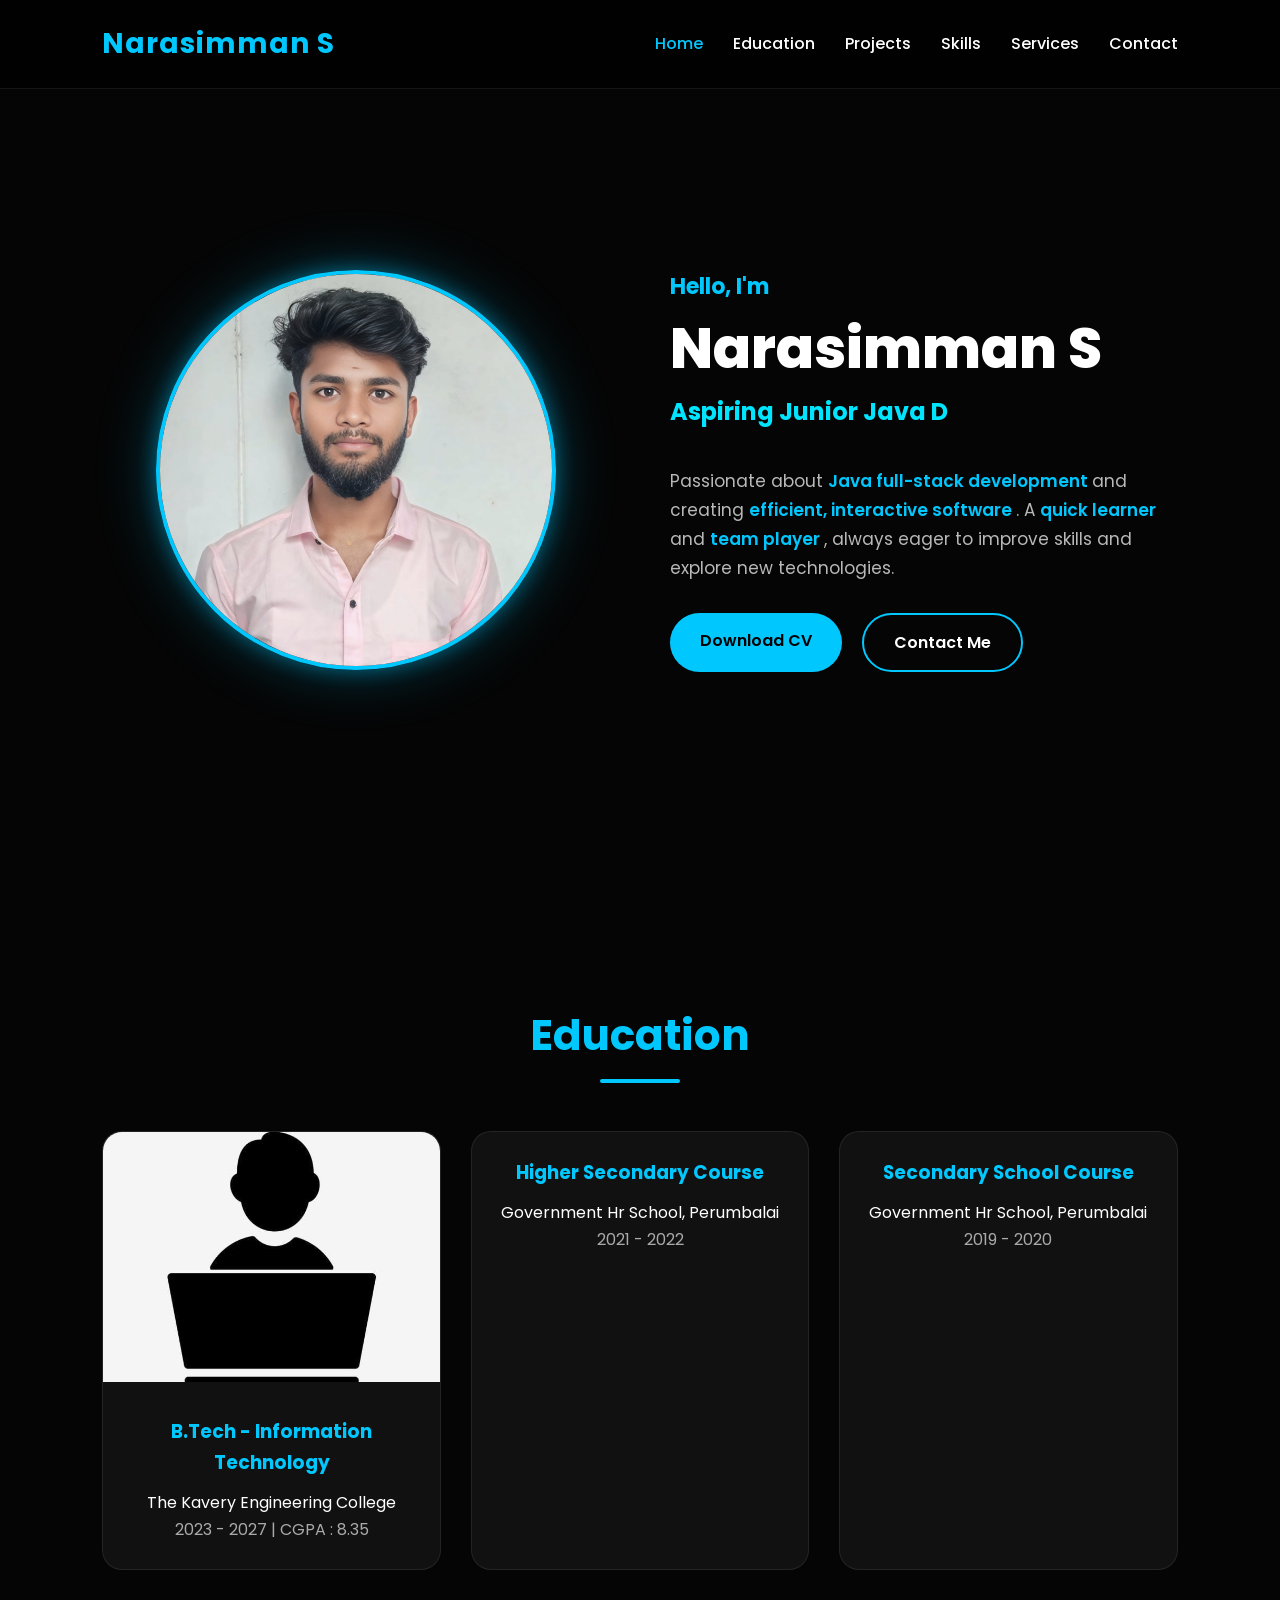
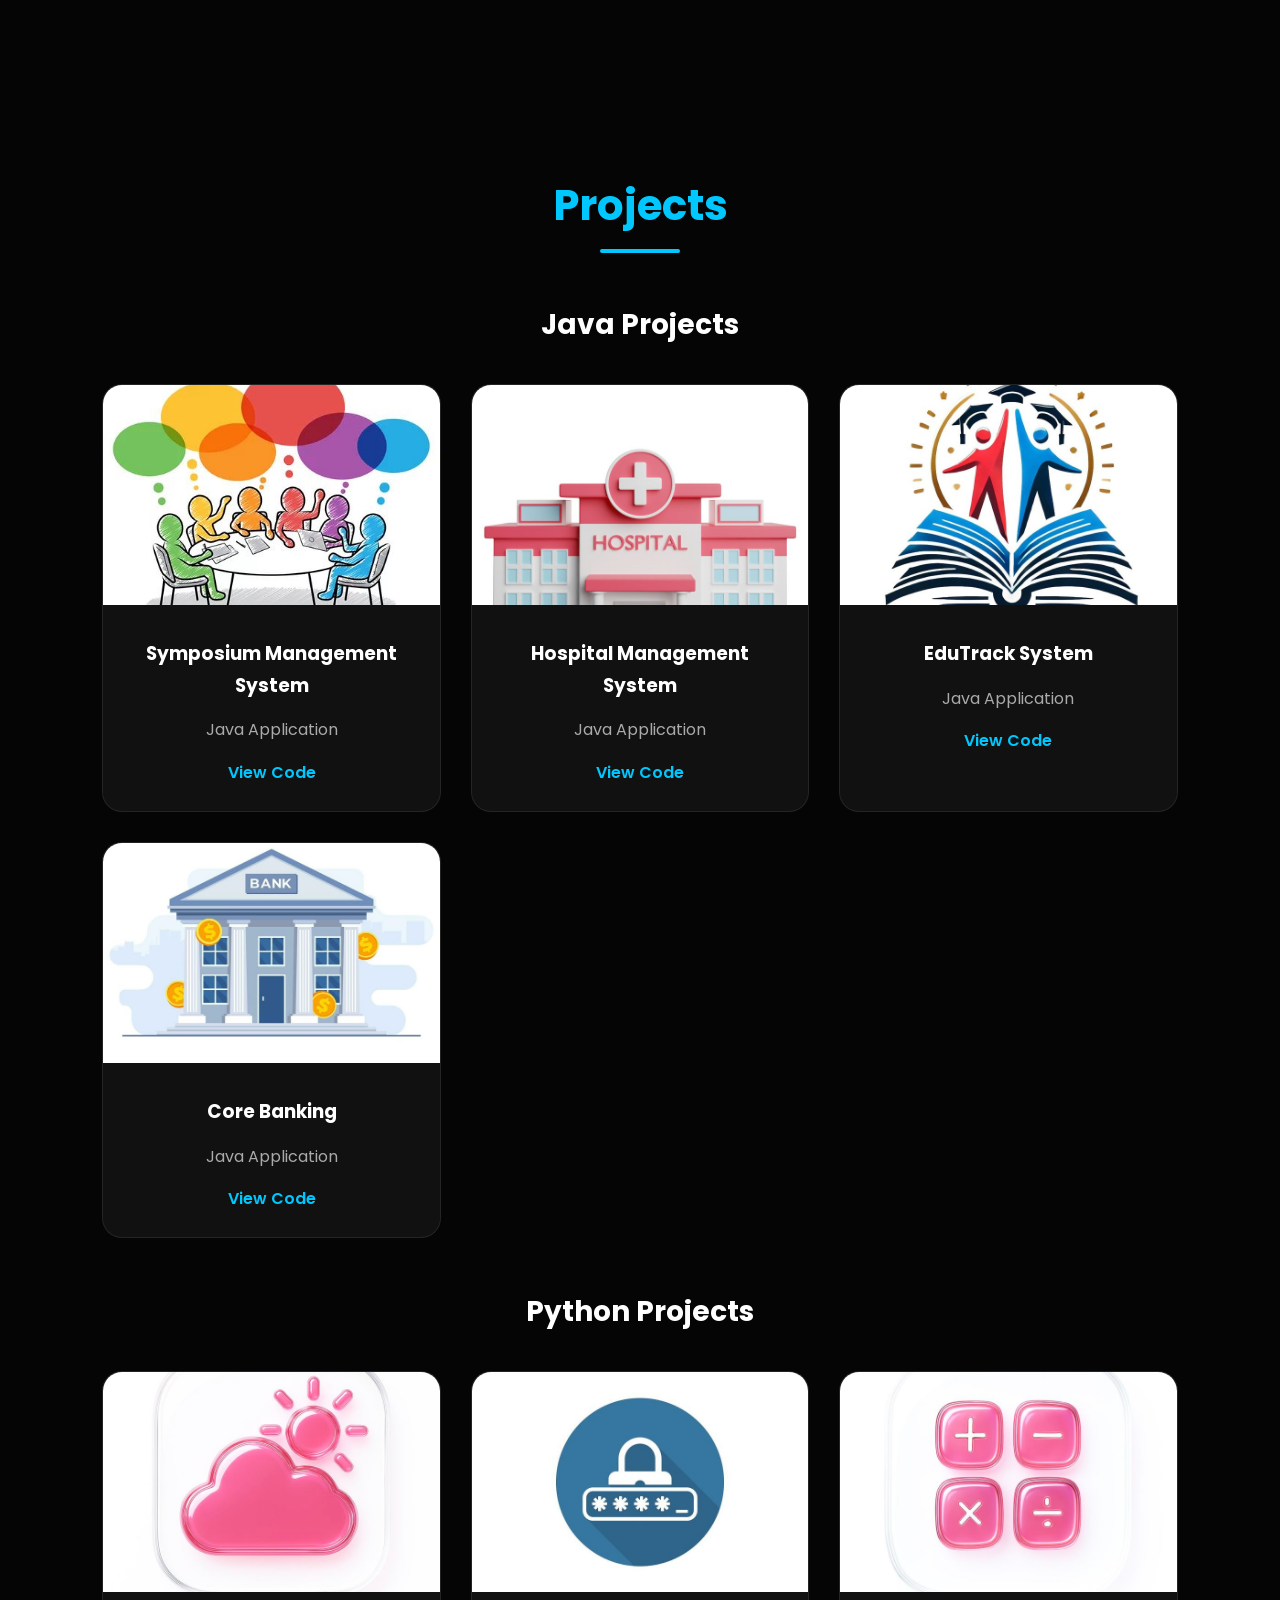
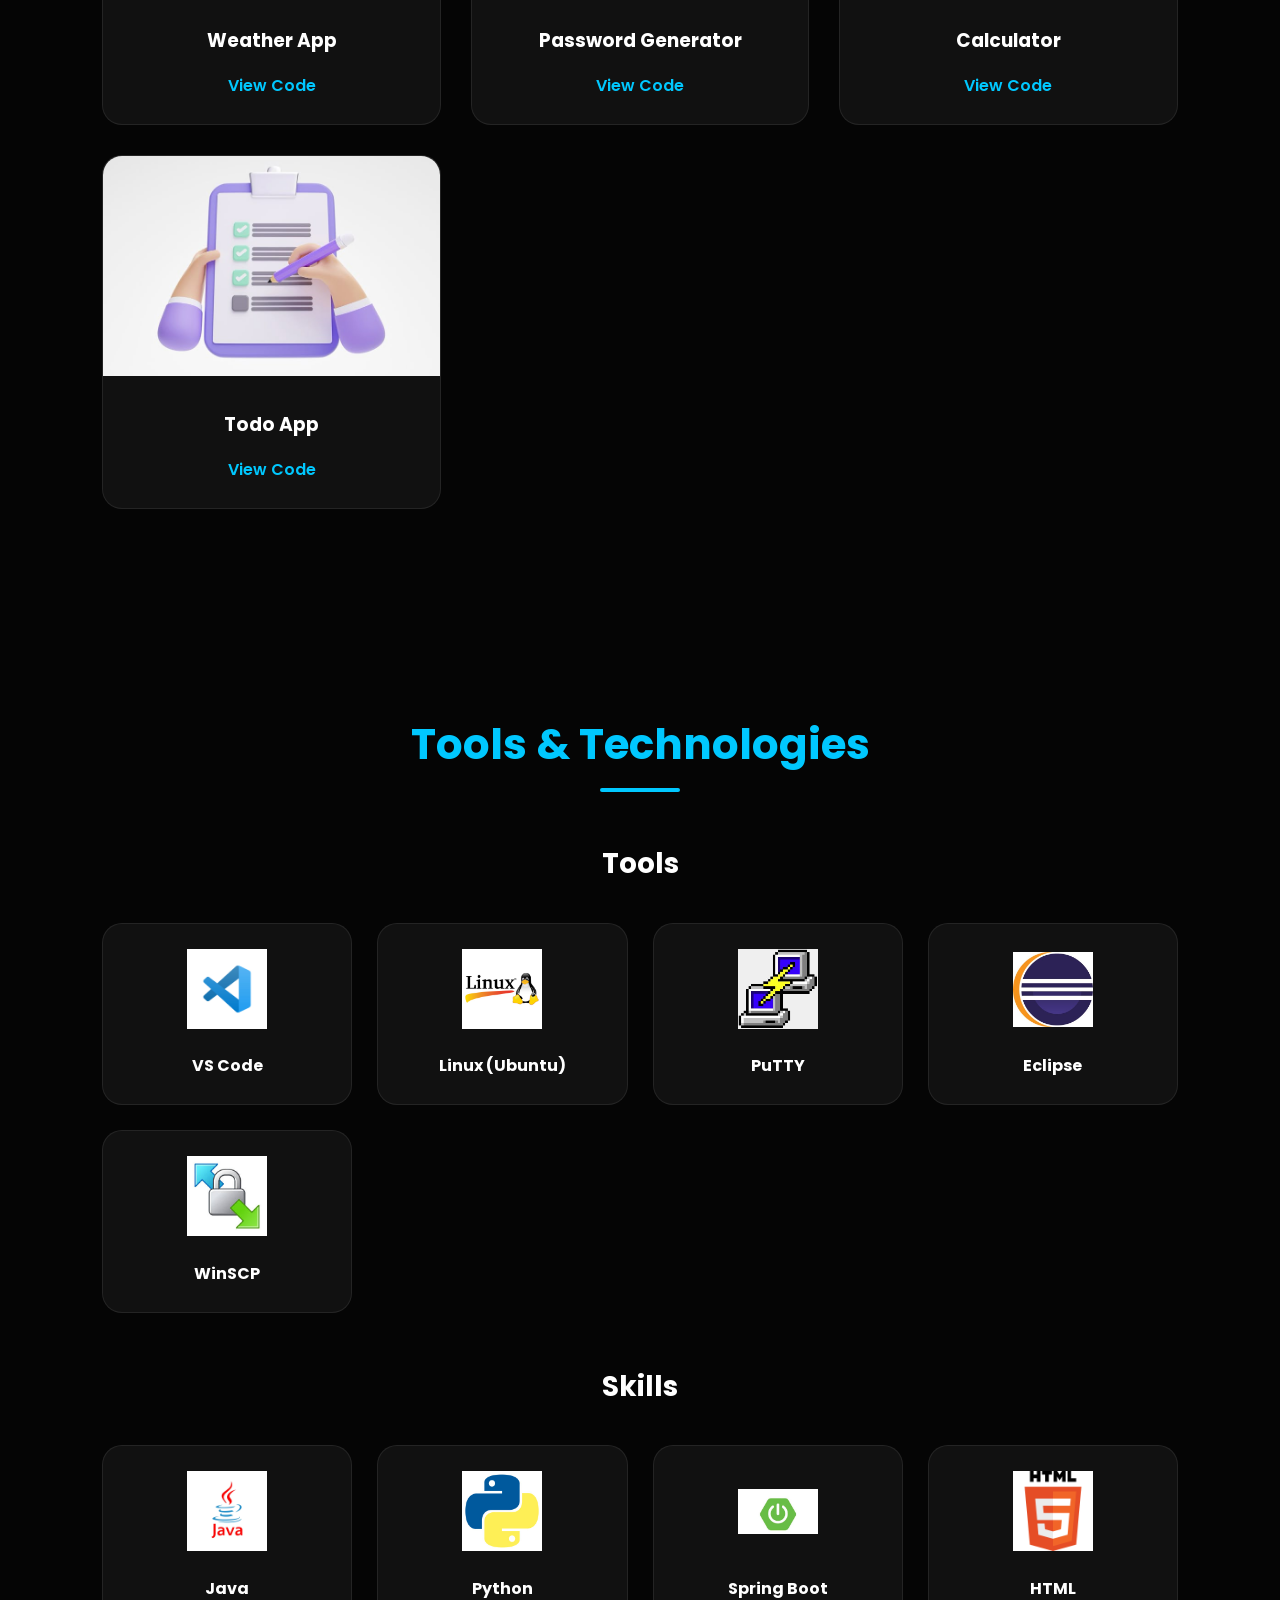
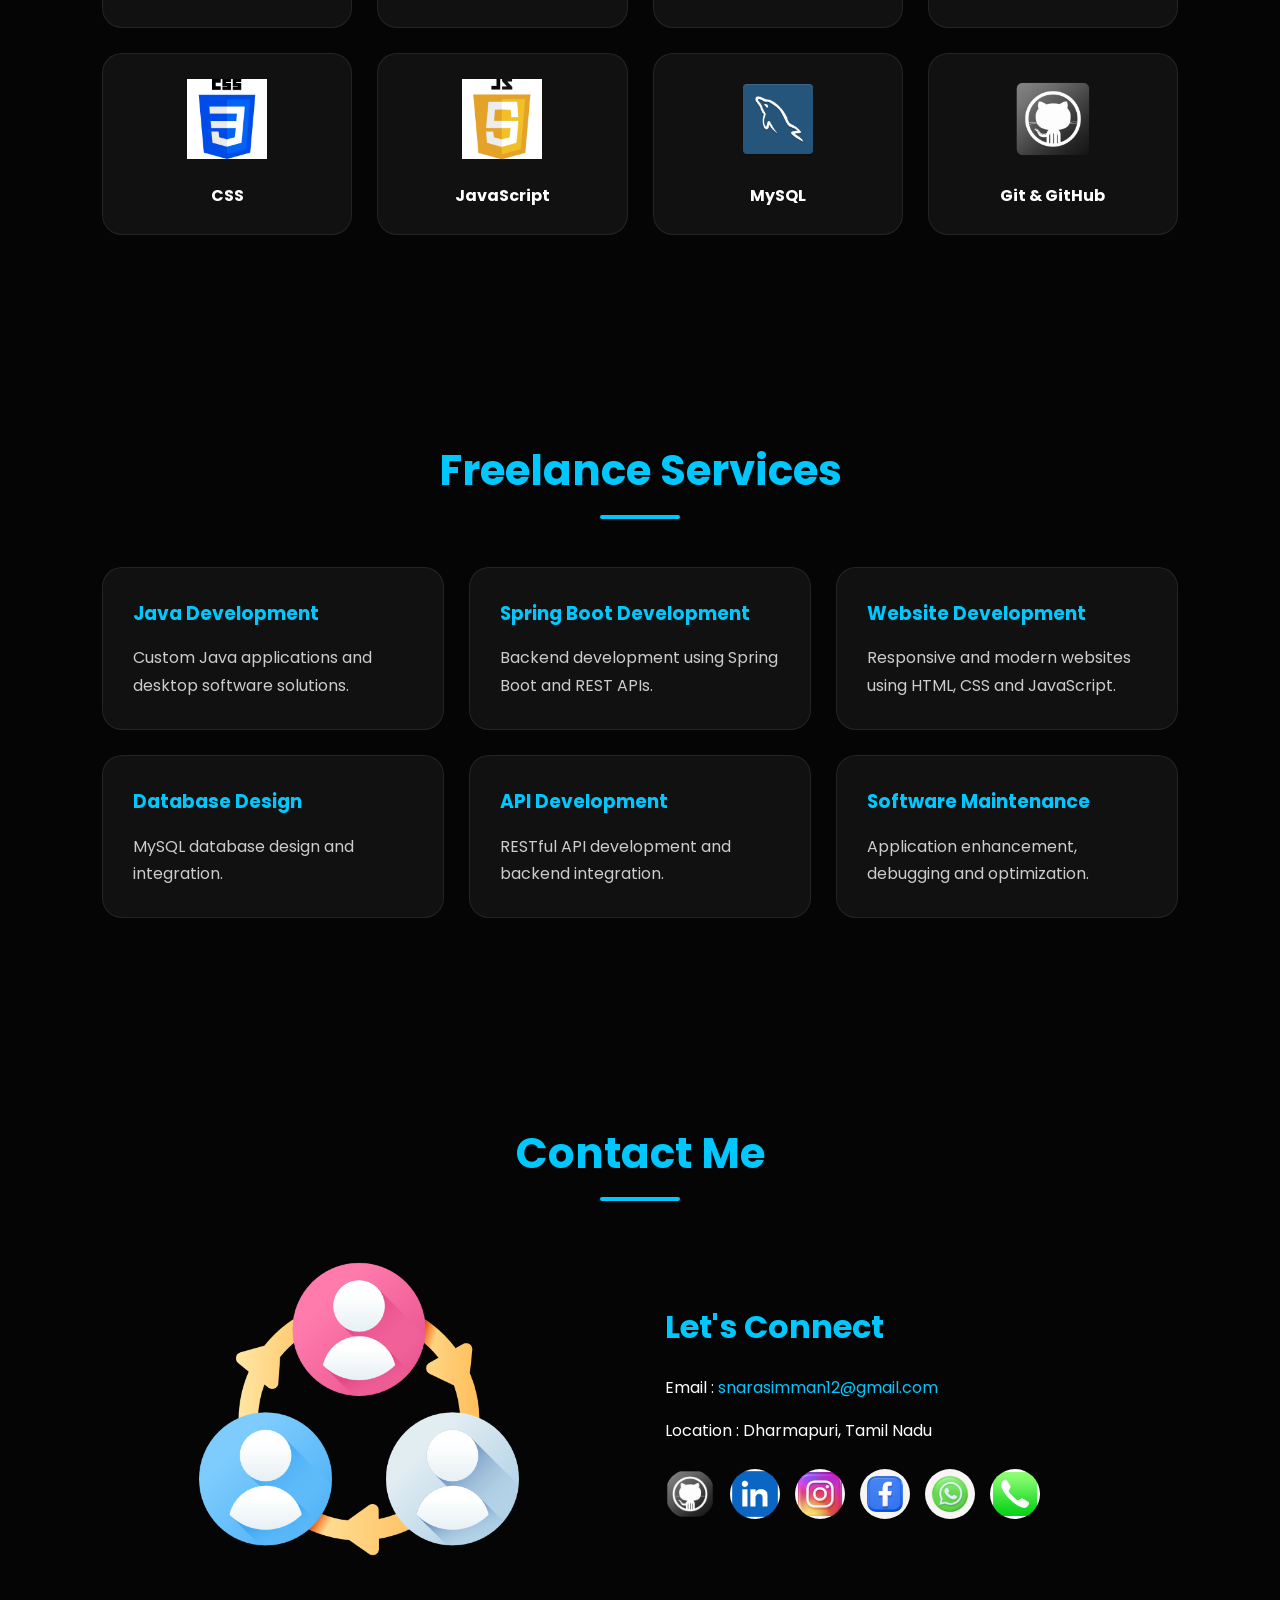
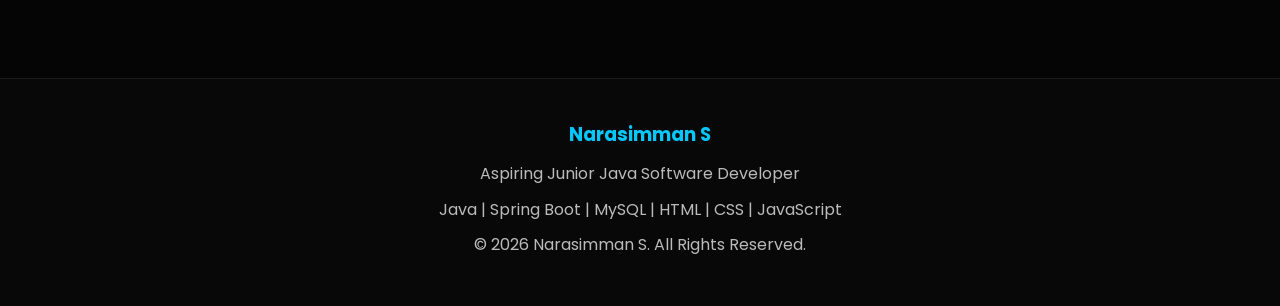
==== commit 1695c6fa: "Updated resume" ====
--- a/index.html
+++ b/index.html
@@ -101,7 +101,7 @@
 
             <div class="hero-buttons">
 
-                <a href="NARASIMMAN.S.pdf"
+                <a href="NarasimmanShanmugam.pdf"
                    download
                    class="btn primary-btn">
 
